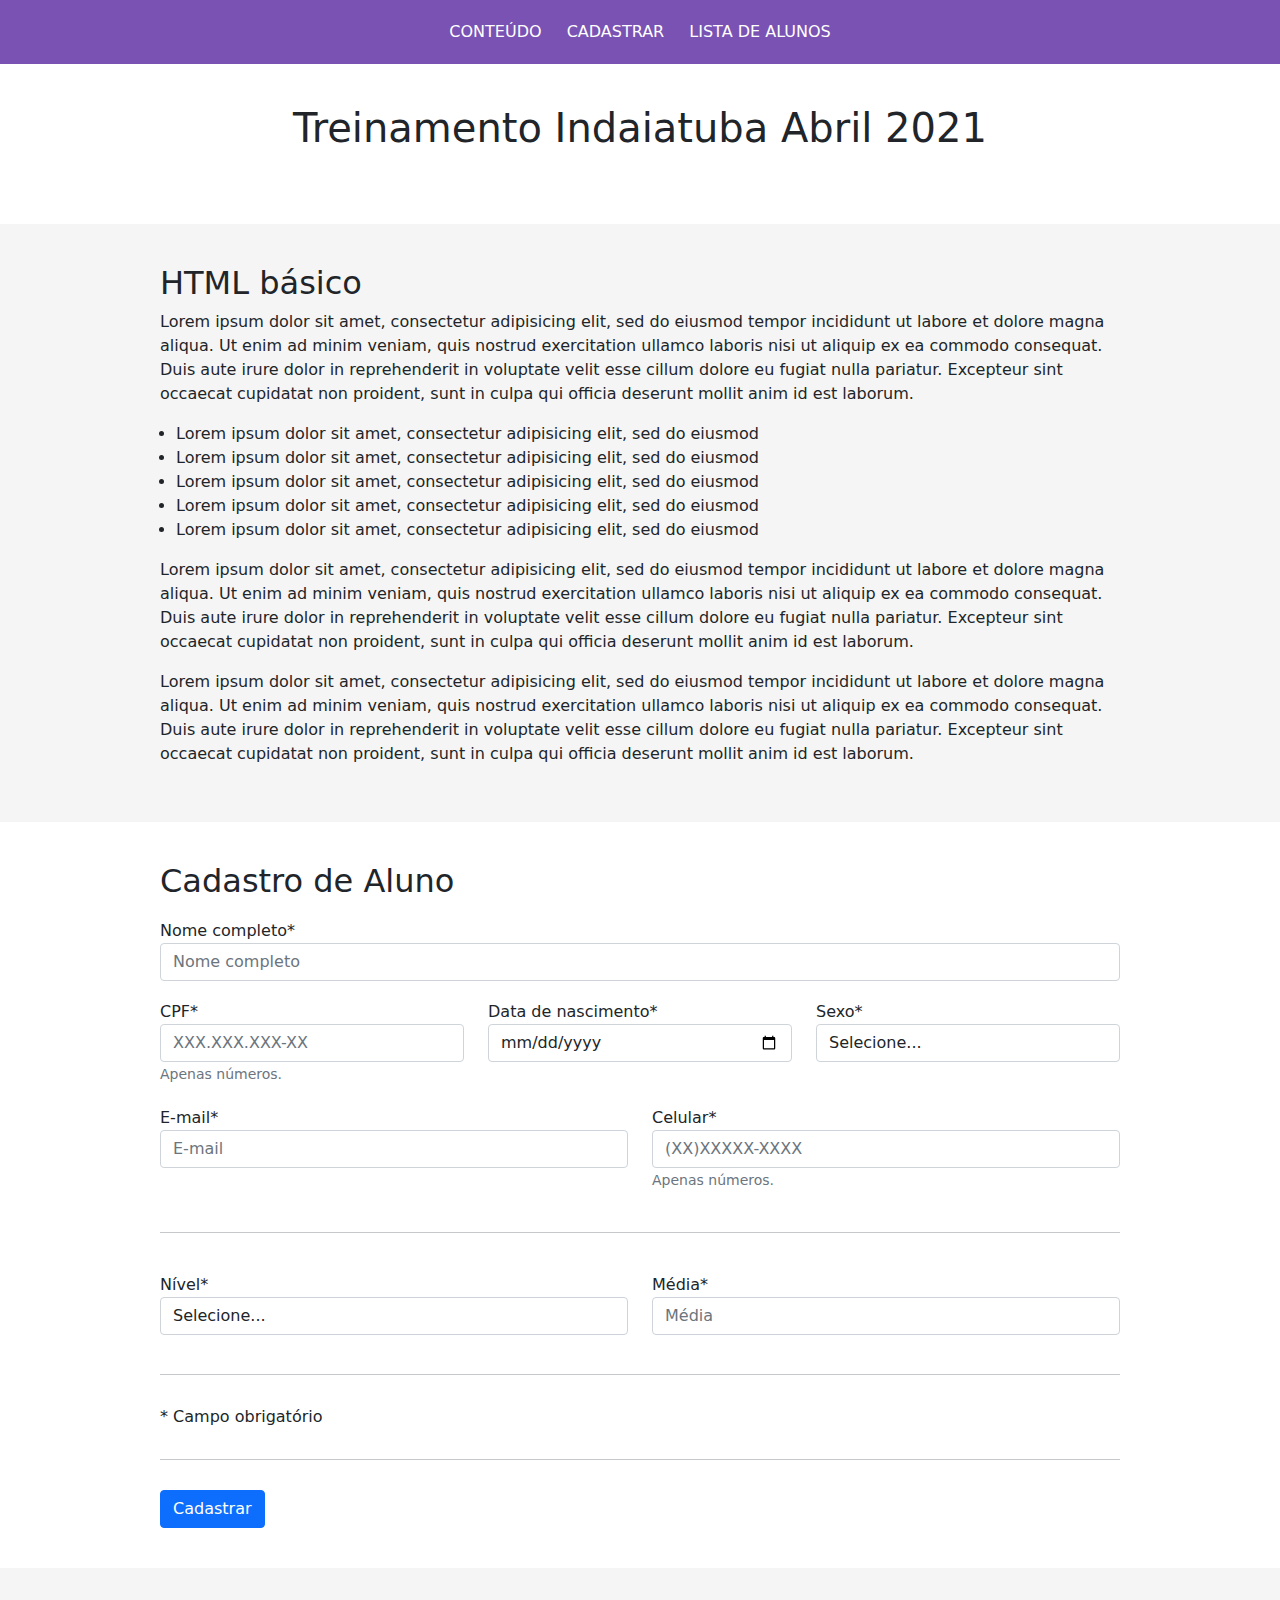
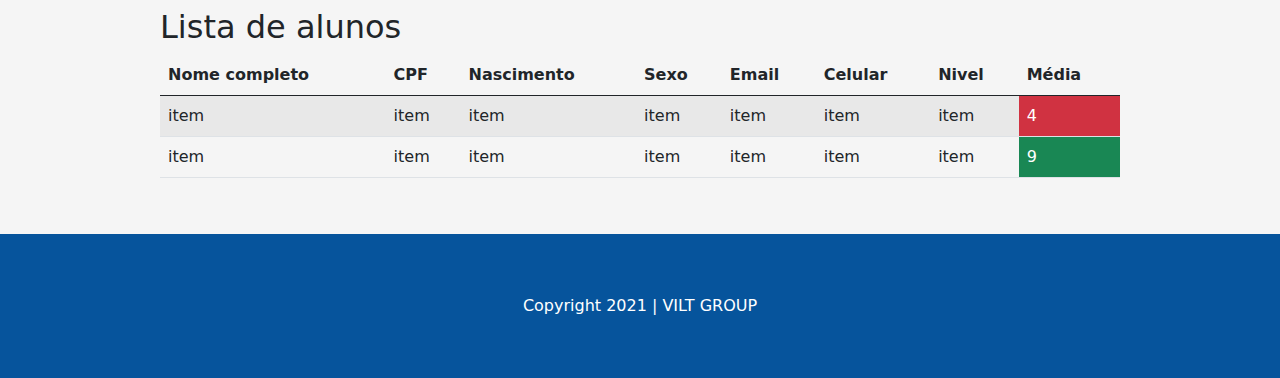
==== utilizando-bootstrap.html @ 6f6d413f "alteraçao na validaçao do formulario" ====
<!doctype html>
<html lang="pt-br">

<head>

  <meta charset="utf-8">
  <meta name="viewport" content="width=device-width, initial-scale=1, shrink-to-fit=no">

  <title>Treinamento Indaiatuba Abril 2021</title>

  <!-- CSS -->
  <link rel="stylesheet" href="css/bootstrap.min.css">
  <link rel="stylesheet" href="css/utilizando-bootstrap.css">
</head>

<body>

  <nav>
    <a href="#conteudo">Conteúdo</a>
    <a href="#cadastrar">Cadastrar</a>
    <a href="#lista">Lista de alunos</a>
  </nav>

  <header>
    <h1>Treinamento Indaiatuba Abril 2021</h1>
  </header>

  <section id="banner">
    <img src="https://i.picsum.photos/id/210/1600/350.jpg?hmac=u5C8ihcdKxZE0rfrOYEZtcZAtuGdQGFflz4x4n9dFDA" alt="">
  </section>

  <section id="conteudo">
    <div class="my-container">
      <h2>HTML básico</h2>
      <p>
        Lorem ipsum dolor sit amet, consectetur adipisicing elit, sed do eiusmod
        tempor incididunt ut labore et dolore magna aliqua. Ut enim ad minim veniam,
        quis nostrud exercitation ullamco laboris nisi ut aliquip ex ea commodo
        consequat. Duis aute irure dolor in reprehenderit in voluptate velit esse
        cillum dolore eu fugiat nulla pariatur. Excepteur sint occaecat cupidatat non
        proident, sunt in culpa qui officia deserunt mollit anim id est laborum.
      </p>
      <p>
      <ul>
        <li>Lorem ipsum dolor sit amet, consectetur adipisicing elit, sed do eiusmod</li>
        <li>Lorem ipsum dolor sit amet, consectetur adipisicing elit, sed do eiusmod</li>
        <li>Lorem ipsum dolor sit amet, consectetur adipisicing elit, sed do eiusmod</li>
        <li>Lorem ipsum dolor sit amet, consectetur adipisicing elit, sed do eiusmod</li>
        <li>Lorem ipsum dolor sit amet, consectetur adipisicing elit, sed do eiusmod</li>
      </ul>
      </p>
      <p>
        Lorem ipsum dolor sit amet, consectetur adipisicing elit, sed do eiusmod
        tempor incididunt ut labore et dolore magna aliqua. Ut enim ad minim veniam,
        quis nostrud exercitation ullamco laboris nisi ut aliquip ex ea commodo
        consequat. Duis aute irure dolor in reprehenderit in voluptate velit esse
        cillum dolore eu fugiat nulla pariatur. Excepteur sint occaecat cupidatat non
        proident, sunt in culpa qui officia deserunt mollit anim id est laborum.
      </p>
      <p>
        Lorem ipsum dolor sit amet, consectetur adipisicing elit, sed do eiusmod
        tempor incididunt ut labore et dolore magna aliqua. Ut enim ad minim veniam,
        quis nostrud exercitation ullamco laboris nisi ut aliquip ex ea commodo
        consequat. Duis aute irure dolor in reprehenderit in voluptate velit esse
        cillum dolore eu fugiat nulla pariatur. Excepteur sint occaecat cupidatat non
        proident, sunt in culpa qui officia deserunt mollit anim id est laborum.
      </p>
    </div>
  </section>

  <section id="cadastrar">
    <div class="my-container">
      <h2>Cadastro de Aluno</h2>
      <form class="needs-validation" novalidate>
        <div class="row">
          <div class="col">
          <label for="nome">Nome completo*</label>
          <input type="text" class="form-control" id="nome" placeholder="Nome completo" required>
          <div class="invalid-feedback">Por favor insira o nome completo.</div>
          </div>
        </div>
        <div class="row">
          <div class="col-md-4">
            <label for="cpf">CPF*</label>
            <input type="text" class="form-control" id="cpf" placeholder="XXX.XXX.XXX-XX" required>
            <small id="cpfHelp" class="form-text text-muted">Apenas números.</small>
            <div class="invalid-feedback">Por favor insira o CPF.</div>
          </div>
          <div class="col-md-4">
            <label for="inputPassword4">Data de nascimento*</label>
            <input type="date" class="form-control" id="data" placeholder="dd/mm/aaaa" required>
            <div class="invalid-feedback">Por favor insira a data de nascimento.</div>
          </div>
          <div class="col-md-4">
            <label for="sexo">Sexo*</label>
            <select class="form-control" id="sexo">
              <option value="" selected disabled hidden>Selecione...</option>
              <option>Feminino</option>
              <option>Masculino</option>
              <option>Outro</option>
            </select>
          </div>
        </div>
        <div class="row">
          <div class="col-md-6">
            <label for="email">E-mail*</label>
            <input type="email" class="form-control" id="email" placeholder="E-mail" required>
            <div class="invalid-feedback">Por favor insira o e-mail.</div>
          </div>
          <div class="col-md-6">
            <label for="celular">Celular*</label>
            <input type="text" class="form-control" id="celular" placeholder="(XX)XXXXX-XXXX" required>
            <small id="celularHelp" class="form-text text-muted">Apenas números.</small>
            <div class="invalid-feedback">Por favor insira o número do celular.</div>
          </div>
        </div>
        <hr>
        <div class="row">
          <div class="col-md-6">
            <label for="nivel">Nível*</label>
            <select class="form-control" id="nivel">
              <option value="" disabled selected hidden>Selecione...</option>
              <option value="novato">Novato</option>
              <option value="formado">Formado</option>
              <option value="veterano">Veterano</option>
            </select>
          </div>
          <div class="col-md-6">
            <label for="media">Média*</label>
            <input type="text" class="form-control" id="media" placeholder="Média" required>
            <div class="invalid-feedback">Por favor insira a média.</div>
          </div>
        </div>
        <hr>
        <p>* Campo obrigatório</p>
        <hr>
        <button type="submit" class="btn btn-primary" onclick="return validar()">Cadastrar</button>
      </form>
    </div>
  </section>

  <section id="lista">
    <div class="my-container">
      <h2>Lista de alunos</h2>
      <div class="table-responsive">
        <table class="table table-striped">
          <thead>
            <tr>
              <th scope="col">Nome completo</th>
              <th scope="col">CPF</th>
              <th scope="col">Nascimento</th>
              <th scope="col">Sexo</th>
              <th scope="col">Email</th>
              <th scope="col">Celular</th>
              <th scope="col">Nivel</th>
              <th scope="col">Média</th>
            </tr>
          </thead>
          <tbody>
            <tr>
              <td>item</td>
              <td>item</td>
              <td>item</td>
              <td>item</td>
              <td>item</td>
              <td>item</td>
              <td>item</td>
              <td class="p-2 mb-2 bg-danger text-white">4</td>
            </tr>
            <tr>
              <td>item</td>
              <td>item</td>
              <td>item</td>
              <td>item</td>
              <td>item</td>
              <td>item</td>
              <td>item</td>
              <td class="p-2 mb-2 bg-success text-white">9</td>
            </tr>
          </tbody>
        </table>
      </div>
    </div>
  </section>

  <footer>
    Copyright 2021 | VILT GROUP
  </footer>

  <!-- js -->
  <script src="js/main.js"></script>
  <script src="js/utilizando-bootstrap.js"></script>

</body>

</html>
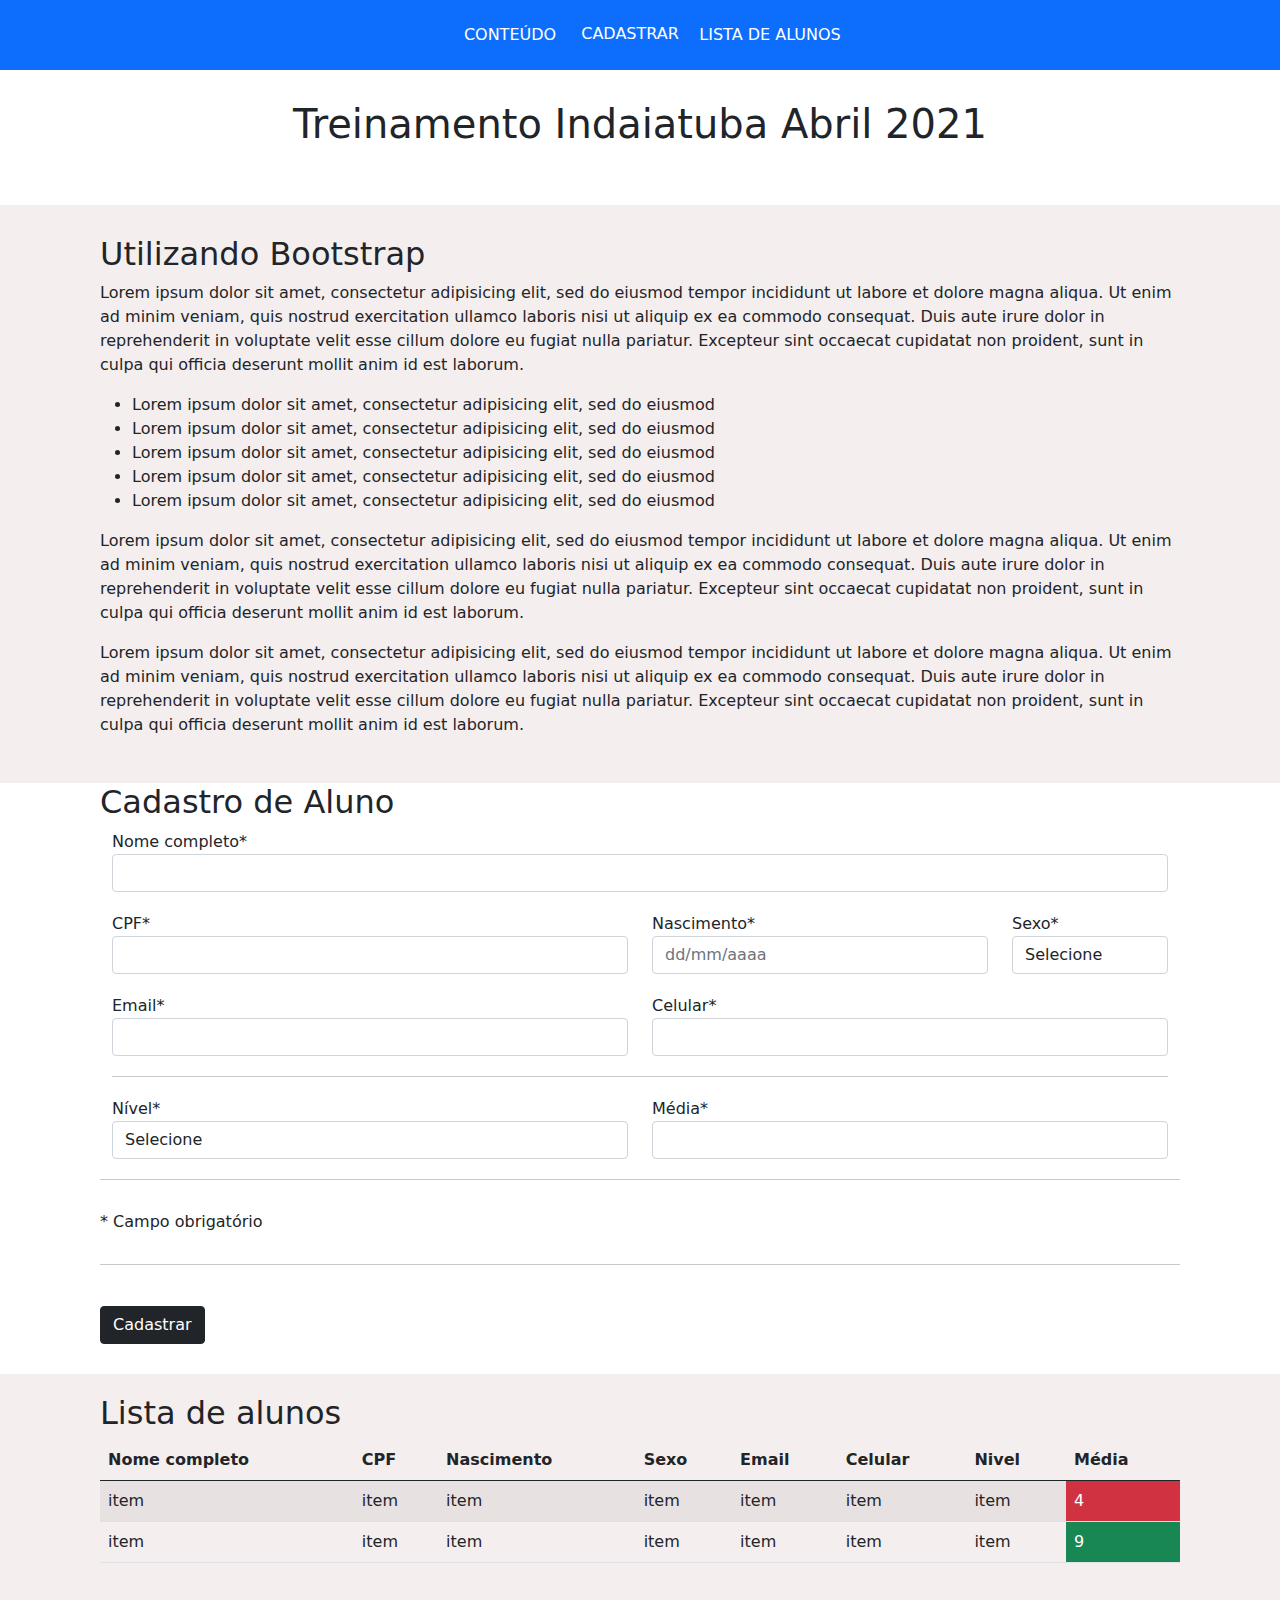
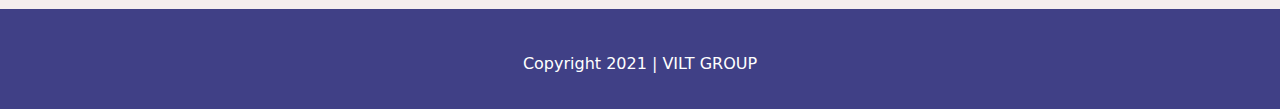
==== commit ad4e3649: "pagina feita utilizando bootstrap" ====
--- a/utilizando-bootstrap.html
+++ b/utilizando-bootstrap.html
@@ -2,195 +2,223 @@
 <html lang="pt-br">
 
 <head>
-
-  <meta charset="utf-8">
-  <meta name="viewport" content="width=device-width, initial-scale=1, shrink-to-fit=no">
-
-  <title>Treinamento Indaiatuba Abril 2021</title>
-
-  <!-- CSS -->
-  <link rel="stylesheet" href="css/bootstrap.min.css">
-  <link rel="stylesheet" href="css/utilizando-bootstrap.css">
+    <meta charset="utf-8">
+
+    <meta name="viewport" content="width=device-width, initial-scale=1, shrink-to-fit=no">
+
+    <title>Treinamento Indaiatuba Abril 2021</title>
+    <!-- CSS -->
+    <link rel="stylesheet" href="css/bootstrap.min.css">
+    <link rel="stylesheet" href="css/utilizando-bootstrap.css">
 </head>
 
 <body>
 
-  <nav>
-    <a href="#conteudo">Conteúdo</a>
-    <a href="#cadastrar">Cadastrar</a>
-    <a href="#lista">Lista de alunos</a>
-  </nav>
-
-  <header>
-    <h1>Treinamento Indaiatuba Abril 2021</h1>
-  </header>
-
-  <section id="banner">
-    <img src="https://i.picsum.photos/id/210/1600/350.jpg?hmac=u5C8ihcdKxZE0rfrOYEZtcZAtuGdQGFflz4x4n9dFDA" alt="">
-  </section>
-
-  <section id="conteudo">
-    <div class="my-container">
-      <h2>HTML básico</h2>
-      <p>
-        Lorem ipsum dolor sit amet, consectetur adipisicing elit, sed do eiusmod
-        tempor incididunt ut labore et dolore magna aliqua. Ut enim ad minim veniam,
-        quis nostrud exercitation ullamco laboris nisi ut aliquip ex ea commodo
-        consequat. Duis aute irure dolor in reprehenderit in voluptate velit esse
-        cillum dolore eu fugiat nulla pariatur. Excepteur sint occaecat cupidatat non
-        proident, sunt in culpa qui officia deserunt mollit anim id est laborum.
-      </p>
-      <p>
-      <ul>
-        <li>Lorem ipsum dolor sit amet, consectetur adipisicing elit, sed do eiusmod</li>
-        <li>Lorem ipsum dolor sit amet, consectetur adipisicing elit, sed do eiusmod</li>
-        <li>Lorem ipsum dolor sit amet, consectetur adipisicing elit, sed do eiusmod</li>
-        <li>Lorem ipsum dolor sit amet, consectetur adipisicing elit, sed do eiusmod</li>
-        <li>Lorem ipsum dolor sit amet, consectetur adipisicing elit, sed do eiusmod</li>
-      </ul>
-      </p>
-      <p>
-        Lorem ipsum dolor sit amet, consectetur adipisicing elit, sed do eiusmod
-        tempor incididunt ut labore et dolore magna aliqua. Ut enim ad minim veniam,
-        quis nostrud exercitation ullamco laboris nisi ut aliquip ex ea commodo
-        consequat. Duis aute irure dolor in reprehenderit in voluptate velit esse
-        cillum dolore eu fugiat nulla pariatur. Excepteur sint occaecat cupidatat non
-        proident, sunt in culpa qui officia deserunt mollit anim id est laborum.
-      </p>
-      <p>
-        Lorem ipsum dolor sit amet, consectetur adipisicing elit, sed do eiusmod
-        tempor incididunt ut labore et dolore magna aliqua. Ut enim ad minim veniam,
-        quis nostrud exercitation ullamco laboris nisi ut aliquip ex ea commodo
-        consequat. Duis aute irure dolor in reprehenderit in voluptate velit esse
-        cillum dolore eu fugiat nulla pariatur. Excepteur sint occaecat cupidatat non
-        proident, sunt in culpa qui officia deserunt mollit anim id est laborum.
-      </p>
-    </div>
-  </section>
-
-  <section id="cadastrar">
-    <div class="my-container">
-      <h2>Cadastro de Aluno</h2>
-      <form class="needs-validation" novalidate>
-        <div class="row">
-          <div class="col">
-          <label for="nome">Nome completo*</label>
-          <input type="text" class="form-control" id="nome" placeholder="Nome completo" required>
-          <div class="invalid-feedback">Por favor insira o nome completo.</div>
-          </div>
+    <nav id="cabecalho" class="bg-primary text-white">
+        <a href="#conteudo" class="links" id="link1">CONTEÚDO</a>
+        <center>
+            <a href="#cadastrar" class="links" id="link2">CADASTRAR</a>
+        </center>
+        <a href="#lista" class="links" id="link3">LISTA DE ALUNOS</a>
+    </nav>
+
+    <header>
+        <h1 id="titulo">Treinamento Indaiatuba Abril 2021</h1>
+    </header>
+
+    <section id="banner">
+        <img src="https://i.picsum.photos/id/210/1600/350.jpg?hmac=u5C8ihcdKxZE0rfrOYEZtcZAtuGdQGFflz4x4n9dFDA" alt=""
+            id="imagem">
+    </section>
+
+    <section id="conteudo">
+        <div class="my-container">
+            <h2 id="basico">Utilizando Bootstrap</h2>
+            <p>
+                Lorem ipsum dolor sit amet, consectetur adipisicing elit, sed do eiusmod
+                tempor incididunt ut labore et dolore magna aliqua. Ut enim ad minim
+                veniam,
+                quis nostrud exercitation ullamco laboris nisi ut aliquip ex ea commodo
+                consequat. Duis aute irure dolor in reprehenderit in voluptate velit esse
+                cillum dolore eu fugiat nulla pariatur. Excepteur sint occaecat cupidatat
+                non
+                proident, sunt in culpa qui officia deserunt mollit anim id est laborum.
+            </p>
+            <p>
+            <ul>
+                <li>Lorem ipsum dolor sit amet, consectetur adipisicing elit, sed do
+                    eiusmod</li>
+                <li>Lorem ipsum dolor sit amet, consectetur adipisicing elit, sed do
+                    eiusmod</li>
+                <li>Lorem ipsum dolor sit amet, consectetur adipisicing elit, sed do
+                    eiusmod</li>
+                <li>Lorem ipsum dolor sit amet, consectetur adipisicing elit, sed do
+                    eiusmod</li>
+                <li>Lorem ipsum dolor sit amet, consectetur adipisicing elit, sed do
+                    eiusmod</li>
+            </ul>
+            </p>
+            <p>
+                Lorem ipsum dolor sit amet, consectetur adipisicing elit, sed do eiusmod
+                tempor incididunt ut labore et dolore magna aliqua. Ut enim ad minim
+                veniam,
+                quis nostrud exercitation ullamco laboris nisi ut aliquip ex ea commodo
+                consequat. Duis aute irure dolor in reprehenderit in voluptate velit esse
+                cillum dolore eu fugiat nulla pariatur. Excepteur sint occaecat cupidatat
+                non
+                proident, sunt in culpa qui officia deserunt mollit anim id est laborum.
+            </p>
+            <p>
+                Lorem ipsum dolor sit amet, consectetur adipisicing elit, sed do eiusmod
+                tempor incididunt ut labore et dolore magna aliqua. Ut enim ad minim
+                veniam,
+                quis nostrud exercitation ullamco laboris nisi ut aliquip ex ea commodo
+                consequat. Duis aute irure dolor in reprehenderit in voluptate velit esse
+                cillum dolore eu fugiat nulla pariatur. Excepteur sint occaecat cupidatat
+                non
+                proident, sunt in culpa qui officia deserunt mollit anim id est laborum.
+            </p>
         </div>
-        <div class="row">
-          <div class="col-md-4">
-            <label for="cpf">CPF*</label>
-            <input type="text" class="form-control" id="cpf" placeholder="XXX.XXX.XXX-XX" required>
-            <small id="cpfHelp" class="form-text text-muted">Apenas números.</small>
-            <div class="invalid-feedback">Por favor insira o CPF.</div>
-          </div>
-          <div class="col-md-4">
-            <label for="inputPassword4">Data de nascimento*</label>
-            <input type="date" class="form-control" id="data" placeholder="dd/mm/aaaa" required>
-            <div class="invalid-feedback">Por favor insira a data de nascimento.</div>
-          </div>
-          <div class="col-md-4">
-            <label for="sexo">Sexo*</label>
-            <select class="form-control" id="sexo">
-              <option value="" selected disabled hidden>Selecione...</option>
-              <option>Feminino</option>
-              <option>Masculino</option>
-              <option>Outro</option>
-            </select>
-          </div>
+    </section>
+
+    <section id="cadastrar">
+        <div class="my-container">
+            <h2>Cadastro de Aluno</h2>
+            <form class="needs-validation" novalidate>
+                <div class="container">
+                        <label>Nome completo*</label>
+                        <input type="text" id="nome" class="form-control" name="" onclick="style.outline = null" required>
+                        <div class="invalid-feedback">
+                            Prencha este campo por favor!
+                        </div>
+
+                        <div class="row">
+                                <div class="col-md-6">
+                                    <label>CPF*</label>
+                                    <input type="text" id="cpf" class="form-control" name="" onclick="style.outline = null" required>
+                                    <div class="invalid-feedback">
+                                        Prencha este campo por favor!
+                                    </div>
+                                </div>
+                            <div class="col-md-4">
+                                <label id="labelNascimento">Nascimento*</label>
+                                <input type="text" id="data" class="form-control" name="" onclick="style.outline = null" required placeholder="dd/mm/aaaa">
+                                <div class="invalid-feedback">
+                                    Prencha este campo por favor!
+                                </div>
+                            </div>
+                            <div class="form-group col-md-2">
+                                <label>Sexo*</label>
+                                <select id="sexo" class="form-control" name="" onclick="style.outline = null" required>
+                                    <option value="">Selecione</option>
+                                    <option value="Masculino">Masculino</option>
+                                    <option value="Feminino">Feminino</option>
+                                </select>
+                                <div class="invalid-feedback">
+                                    Prencha este campo!
+                                </div>
+                            </div>
+                        </div>
+                    
+                     <div class="row">
+                            <div class="col-md-6">
+                                <label>Email*</label>
+                                <input type="email" id="email" class="form-control" name="" onclick="style.outline = null" required>
+                                <div class="invalid-feedback">
+                                    Prencha este campo por favor!
+                                </div>
+                            </div>
+                            <div class="col-md-6">
+                                <label>Celular*</label>
+                                <input type="text" id="celular" class="form-control" name="" onclick="style.outline = null" required>
+                                <div class="invalid-feedback">
+                                    Prencha este campo por favor!
+                                </div>
+                            </div>
+                        </div>
+                
+                <hr id="linha">
+                        <div class="row">
+                            <div class="col-md-6">
+                                <label>Nível*</label>
+                                <select id="nivel" class="form-control" name="nivel" onclick="style.outline = null" required>
+                                    <option value="">Selecione</option>
+                                    <option value="novato">Novato</option>
+                                    <option value="formado">Formado</option>
+                                    <option value="veterano">Veterano</option>
+                                </select>
+                                <div class="invalid-feedback">
+                                    Prencha este campo por favor!
+                                </div>
+                            </div>
+                            <div class="col-md-6">
+                                <label>Média*</label>
+                                <input type="text" id="media" class="form-control" name="media" onclick="style.outline = null" required>
+                                <div class="invalid-feedback">
+                                    Prencha este campo por favor!
+                                </div>
+                            </div>
+                        </div>
+                    
+                </div>
+                <hr>
+                <p id="obrigatorio">
+                    * Campo obrigatório
+                </p>
+                <hr>
+                <button id="btncadastro" class="btn btn-dark" type="submit" onclick="return validar()">Cadastrar</button>
+            </form>
         </div>
-        <div class="row">
-          <div class="col-md-6">
-            <label for="email">E-mail*</label>
-            <input type="email" class="form-control" id="email" placeholder="E-mail" required>
-            <div class="invalid-feedback">Por favor insira o e-mail.</div>
-          </div>
-          <div class="col-md-6">
-            <label for="celular">Celular*</label>
-            <input type="text" class="form-control" id="celular" placeholder="(XX)XXXXX-XXXX" required>
-            <small id="celularHelp" class="form-text text-muted">Apenas números.</small>
-            <div class="invalid-feedback">Por favor insira o número do celular.</div>
-          </div>
+    </section>
+
+    <section id="lista">
+        <div class="my-container" id="container3">
+            <h2>Lista de alunos</h2>
+            <table id="tabela" class="table table-striped">
+                <thead>
+                    <tr>
+                        <th class="titulos">Nome completo</th>
+                        <th class="titulos">CPF</th>
+                        <th class="titulos">Nascimento</th>
+                        <th class="titulos">Sexo</th>
+                        <th class="titulos">Email</th>
+                        <th class="titulos">Celular</th>
+                        <th class="titulos">Nivel</th>
+                        <th class="titulos">Média</th>
+                    </tr>
+                </thead>
+                <tbody>
+                    <tr>
+                        <td>item</td>
+                        <td>item</td>
+                        <td>item</td>
+                        <td>item</td>
+                        <td>item</td>
+                        <td>item</td>
+                        <td>item</td>
+                        <td class="bg-danger text-white">4</td>
+                    </tr>
+                    <tr>
+                        <td>item</td>
+                        <td>item</td>
+                        <td>item</td>
+                        <td>item</td>
+                        <td>item</td>
+                        <td>item</td>
+                        <td>item</td>
+                        <td class="bg-success text-white">9</td>
+                    </tr>
+                </tbody>
+            </table>
         </div>
-        <hr>
-        <div class="row">
-          <div class="col-md-6">
-            <label for="nivel">Nível*</label>
-            <select class="form-control" id="nivel">
-              <option value="" disabled selected hidden>Selecione...</option>
-              <option value="novato">Novato</option>
-              <option value="formado">Formado</option>
-              <option value="veterano">Veterano</option>
-            </select>
-          </div>
-          <div class="col-md-6">
-            <label for="media">Média*</label>
-            <input type="text" class="form-control" id="media" placeholder="Média" required>
-            <div class="invalid-feedback">Por favor insira a média.</div>
-          </div>
-        </div>
-        <hr>
-        <p>* Campo obrigatório</p>
-        <hr>
-        <button type="submit" class="btn btn-primary" onclick="return validar()">Cadastrar</button>
-      </form>
-    </div>
-  </section>
-
-  <section id="lista">
-    <div class="my-container">
-      <h2>Lista de alunos</h2>
-      <div class="table-responsive">
-        <table class="table table-striped">
-          <thead>
-            <tr>
-              <th scope="col">Nome completo</th>
-              <th scope="col">CPF</th>
-              <th scope="col">Nascimento</th>
-              <th scope="col">Sexo</th>
-              <th scope="col">Email</th>
-              <th scope="col">Celular</th>
-              <th scope="col">Nivel</th>
-              <th scope="col">Média</th>
-            </tr>
-          </thead>
-          <tbody>
-            <tr>
-              <td>item</td>
-              <td>item</td>
-              <td>item</td>
-              <td>item</td>
-              <td>item</td>
-              <td>item</td>
-              <td>item</td>
-              <td class="p-2 mb-2 bg-danger text-white">4</td>
-            </tr>
-            <tr>
-              <td>item</td>
-              <td>item</td>
-              <td>item</td>
-              <td>item</td>
-              <td>item</td>
-              <td>item</td>
-              <td>item</td>
-              <td class="p-2 mb-2 bg-success text-white">9</td>
-            </tr>
-          </tbody>
-        </table>
-      </div>
-    </div>
-  </section>
-
-  <footer>
-    Copyright 2021 | VILT GROUP
-  </footer>
-
-  <!-- js -->
-  <script src="js/main.js"></script>
-  <script src="js/utilizando-bootstrap.js"></script>
-
+    </section>
+    <footer>
+       <p id="copy">Copyright 2021 | VILT GROUP</p>
+    </footer>
+
+    <!-- js -->
+    <script src="js/bootstrap.min.js"></script>
+    <script src="js/utilizando-bootstrap.js"></script>
 </body>
 
 </html>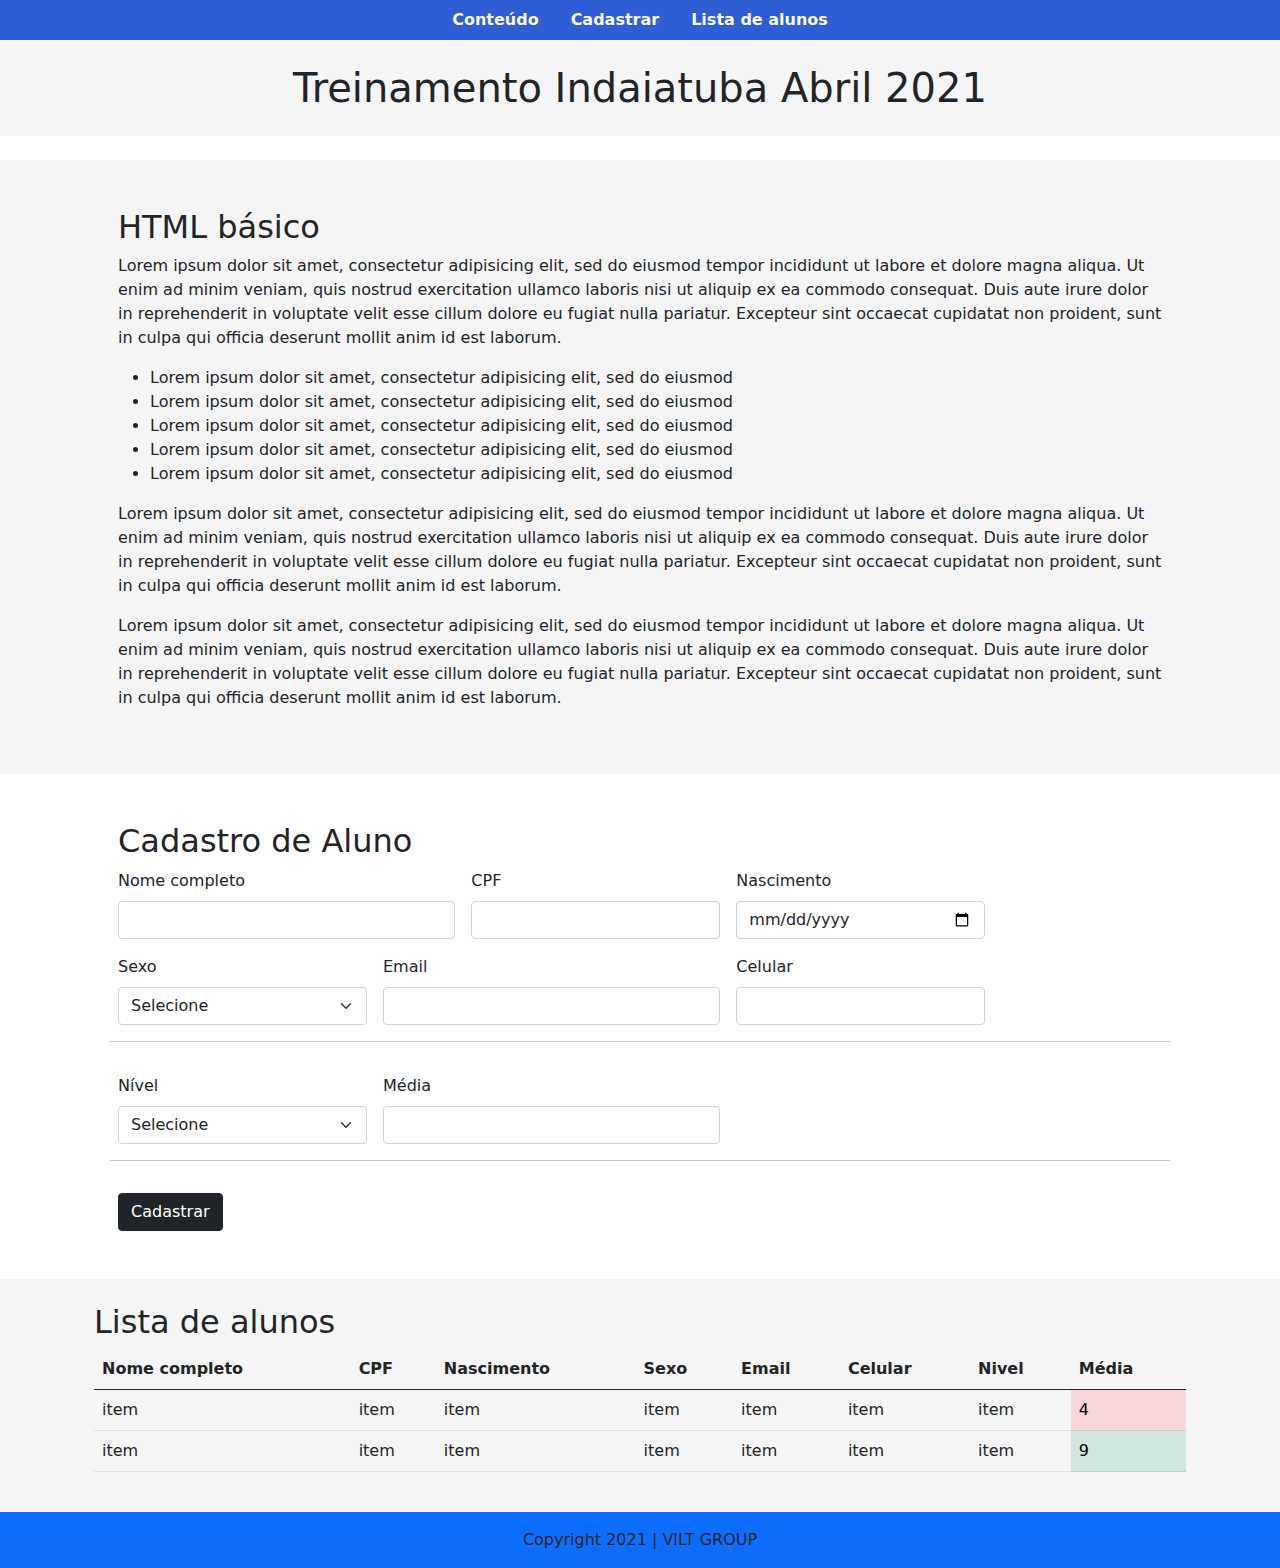
==== commit 066555b3: "Aplicado o bootstrap no projeto e trocado o HTML do formulario aplicando as validaçoes do bootstrap." ====
--- a/utilizando-bootstrap.html
+++ b/utilizando-bootstrap.html
@@ -4,7 +4,8 @@
 <head>
     <meta charset="utf-8">
 
-    <meta name="viewport" content="width=device-width, initial-scale=1, shrink-to-fit=no">
+    <meta name="viewport" content="width=device-width, initial-scale=1, shrink-to-
+fit=no">
 
     <title>Treinamento Indaiatuba Abril 2021</title>
     <!-- CSS -->
@@ -14,177 +15,128 @@
 
 <body>
 
-    <nav id="cabecalho" class="bg-primary text-white">
-        <a href="#conteudo" class="links" id="link1">CONTEÚDO</a>
-        <center>
-            <a href="#cadastrar" class="links" id="link2">CADASTRAR</a>
-        </center>
-        <a href="#lista" class="links" id="link3">LISTA DE ALUNOS</a>
+    <nav class="nav justify-content-center">
+        <a class="nav-link fw-bolder text-decoration-none" href="#conteudo">Conteúdo</a>
+        <a class="nav-link fw-bolder text-decoration-none" href="#cadastrar">Cadastrar</a>
+        <a class="nav-link fw-bolder text-decoration-none" href="#lista">Lista de alunos</a>
     </nav>
 
-    <header>
-        <h1 id="titulo">Treinamento Indaiatuba Abril 2021</h1>
+    <header class="text-center m-4">
+        <h1>Treinamento Indaiatuba Abril 2021</h1>
     </header>
 
     <section id="banner">
-        <img src="https://i.picsum.photos/id/210/1600/350.jpg?hmac=u5C8ihcdKxZE0rfrOYEZtcZAtuGdQGFflz4x4n9dFDA" alt=""
-            id="imagem">
+        <img src="https://i.picsum.photos/id/210/1600/350.jpg?hmac=u5C8ihcdKxZE0rfrOYEZtcZAtuGdQGFflz4x4n9dFDA" alt="">
     </section>
 
     <section id="conteudo">
-        <div class="my-container">
-            <h2 id="basico">Utilizando Bootstrap</h2>
+        <div class="container p-5">
+            <h2>HTML básico</h2>
             <p>
-                Lorem ipsum dolor sit amet, consectetur adipisicing elit, sed do eiusmod
-                tempor incididunt ut labore et dolore magna aliqua. Ut enim ad minim
-                veniam,
-                quis nostrud exercitation ullamco laboris nisi ut aliquip ex ea commodo
-                consequat. Duis aute irure dolor in reprehenderit in voluptate velit esse
-                cillum dolore eu fugiat nulla pariatur. Excepteur sint occaecat cupidatat
-                non
-                proident, sunt in culpa qui officia deserunt mollit anim id est laborum.
+                Lorem ipsum dolor sit amet, consectetur adipisicing elit, sed do eiusmod tempor incididunt ut labore et dolore magna aliqua. Ut enim ad minim veniam, quis nostrud exercitation ullamco laboris nisi ut aliquip ex ea commodo consequat. Duis aute irure dolor
+                in reprehenderit in voluptate velit esse cillum dolore eu fugiat nulla pariatur. Excepteur sint occaecat cupidatat non proident, sunt in culpa qui officia deserunt mollit anim id est laborum.
+
             </p>
             <p>
-            <ul>
-                <li>Lorem ipsum dolor sit amet, consectetur adipisicing elit, sed do
-                    eiusmod</li>
-                <li>Lorem ipsum dolor sit amet, consectetur adipisicing elit, sed do
-                    eiusmod</li>
-                <li>Lorem ipsum dolor sit amet, consectetur adipisicing elit, sed do
-                    eiusmod</li>
-                <li>Lorem ipsum dolor sit amet, consectetur adipisicing elit, sed do
-                    eiusmod</li>
-                <li>Lorem ipsum dolor sit amet, consectetur adipisicing elit, sed do
-                    eiusmod</li>
-            </ul>
+                <ul>
+                    <li>Lorem ipsum dolor sit amet, consectetur adipisicing elit, sed do eiusmod
+                    </li>
+                    <li>Lorem ipsum dolor sit amet, consectetur adipisicing elit, sed do eiusmod
+                    </li>
+                    <li>Lorem ipsum dolor sit amet, consectetur adipisicing elit, sed do eiusmod
+                    </li>
+                    <li>Lorem ipsum dolor sit amet, consectetur adipisicing elit, sed do eiusmod
+                    </li>
+                    <li>Lorem ipsum dolor sit amet, consectetur adipisicing elit, sed do eiusmod
+                    </li>
+                </ul>
             </p>
             <p>
-                Lorem ipsum dolor sit amet, consectetur adipisicing elit, sed do eiusmod
-                tempor incididunt ut labore et dolore magna aliqua. Ut enim ad minim
-                veniam,
-                quis nostrud exercitation ullamco laboris nisi ut aliquip ex ea commodo
-                consequat. Duis aute irure dolor in reprehenderit in voluptate velit esse
-                cillum dolore eu fugiat nulla pariatur. Excepteur sint occaecat cupidatat
-                non
-                proident, sunt in culpa qui officia deserunt mollit anim id est laborum.
+                Lorem ipsum dolor sit amet, consectetur adipisicing elit, sed do eiusmod tempor incididunt ut labore et dolore magna aliqua. Ut enim ad minim veniam, quis nostrud exercitation ullamco laboris nisi ut aliquip ex ea commodo consequat. Duis aute irure dolor
+                in reprehenderit in voluptate velit esse cillum dolore eu fugiat nulla pariatur. Excepteur sint occaecat cupidatat non proident, sunt in culpa qui officia deserunt mollit anim id est laborum.
             </p>
             <p>
-                Lorem ipsum dolor sit amet, consectetur adipisicing elit, sed do eiusmod
-                tempor incididunt ut labore et dolore magna aliqua. Ut enim ad minim
-                veniam,
-                quis nostrud exercitation ullamco laboris nisi ut aliquip ex ea commodo
-                consequat. Duis aute irure dolor in reprehenderit in voluptate velit esse
-                cillum dolore eu fugiat nulla pariatur. Excepteur sint occaecat cupidatat
-                non
-                proident, sunt in culpa qui officia deserunt mollit anim id est laborum.
+                Lorem ipsum dolor sit amet, consectetur adipisicing elit, sed do eiusmod tempor incididunt ut labore et dolore magna aliqua. Ut enim ad minim veniam, quis nostrud exercitation ullamco laboris nisi ut aliquip ex ea commodo consequat. Duis aute irure dolor
+                in reprehenderit in voluptate velit esse cillum dolore eu fugiat nulla pariatur. Excepteur sint occaecat cupidatat non proident, sunt in culpa qui officia deserunt mollit anim id est laborum.
             </p>
         </div>
     </section>
 
     <section id="cadastrar">
-        <div class="my-container">
+        <div class="container p-5">
             <h2>Cadastro de Aluno</h2>
-            <form class="needs-validation" novalidate>
-                <div class="container">
-                        <label>Nome completo*</label>
-                        <input type="text" id="nome" class="form-control" name="" onclick="style.outline = null" required>
-                        <div class="invalid-feedback">
-                            Prencha este campo por favor!
-                        </div>
 
-                        <div class="row">
-                                <div class="col-md-6">
-                                    <label>CPF*</label>
-                                    <input type="text" id="cpf" class="form-control" name="" onclick="style.outline = null" required>
-                                    <div class="invalid-feedback">
-                                        Prencha este campo por favor!
-                                    </div>
-                                </div>
-                            <div class="col-md-4">
-                                <label id="labelNascimento">Nascimento*</label>
-                                <input type="text" id="data" class="form-control" name="" onclick="style.outline = null" required placeholder="dd/mm/aaaa">
-                                <div class="invalid-feedback">
-                                    Prencha este campo por favor!
-                                </div>
-                            </div>
-                            <div class="form-group col-md-2">
-                                <label>Sexo*</label>
-                                <select id="sexo" class="form-control" name="" onclick="style.outline = null" required>
-                                    <option value="">Selecione</option>
-                                    <option value="Masculino">Masculino</option>
-                                    <option value="Feminino">Feminino</option>
-                                </select>
-                                <div class="invalid-feedback">
-                                    Prencha este campo!
-                                </div>
-                            </div>
-                        </div>
-                    
-                     <div class="row">
-                            <div class="col-md-6">
-                                <label>Email*</label>
-                                <input type="email" id="email" class="form-control" name="" onclick="style.outline = null" required>
-                                <div class="invalid-feedback">
-                                    Prencha este campo por favor!
-                                </div>
-                            </div>
-                            <div class="col-md-6">
-                                <label>Celular*</label>
-                                <input type="text" id="celular" class="form-control" name="" onclick="style.outline = null" required>
-                                <div class="invalid-feedback">
-                                    Prencha este campo por favor!
-                                </div>
-                            </div>
-                        </div>
-                
-                <hr id="linha">
-                        <div class="row">
-                            <div class="col-md-6">
-                                <label>Nível*</label>
-                                <select id="nivel" class="form-control" name="nivel" onclick="style.outline = null" required>
-                                    <option value="">Selecione</option>
-                                    <option value="novato">Novato</option>
-                                    <option value="formado">Formado</option>
-                                    <option value="veterano">Veterano</option>
-                                </select>
-                                <div class="invalid-feedback">
-                                    Prencha este campo por favor!
-                                </div>
-                            </div>
-                            <div class="col-md-6">
-                                <label>Média*</label>
-                                <input type="text" id="media" class="form-control" name="media" onclick="style.outline = null" required>
-                                <div class="invalid-feedback">
-                                    Prencha este campo por favor!
-                                </div>
-                            </div>
-                        </div>
-                    
+            <form name="form" class="row g-3 needs-validation" novalidate>
+                <div class="col-md-4">
+                    <label class="form-label">Nome completo</label>
+                    <input type="text " class="form-control" id="nome " name=" " onclick="style.outline=null" required>
+                </div>
+                <div class="col-md-3">
+                    <label class="form-label">CPF</label>
+                    <input type="text " class="form-control" id="cpf " name=" " onclick="style.outline=null " required>
+                </div>
+
+                <div class="col-md-3">
+                    <label class="form-label">Nascimento</label>
+                    <input type="date" class="form-control" id="data " name=" " onclick="style.outline=null " required placeholder="dd/mm/aaaa ">
+                </div>
+
+                <div class="col-md-3">
+                    <label class="form-label">Sexo</label>
+                    <select id="sexo" class="form-select" name="sexo" onclick="style.outline=null " required>
+                    <option selected disabled value="">Selecione</option>
+                    <option value="Masculino">Masculino</option>
+                    <option value="Feminino">Feminino</option>
+                    </select>
+                </div>
+
+                <div class="col-md-4">
+                    <label class="form-label">Email</label>
+                    <input type="email" class="form-control" id="email " name=" " onclick="style.outline=null " required>
+                </div>
+
+                <div class="col-md-3">
+                    <label class="form-label">Celular</label>
+                    <input type="text" class="form-control" id="celular " name=" " onclick="style.outline=null " required>
                 </div>
                 <hr>
-                <p id="obrigatorio">
-                    * Campo obrigatório
-                </p>
+                <div class="col-md-3">
+                    <label class="form-label">Nível</label>
+                    <select id="nivel" class="form-select" name="nivel " onclick="style.outline=null " required>
+                    <option selected disabled value="">Selecione</option>
+                    <option value="novato">Novato</option>
+                    <option value="formado">Formado</option>
+                    <option value="veterano">Veterano</option>
+                    </select>
+                </div>
+
+                <div class="col-md-4">
+                    <label class="form-label">Média</label>
+                    <input type="number" class="form-control" id="media " name="media " onclick="style.outline=null " required>
+                </div>
                 <hr>
-                <button id="btncadastro" class="btn btn-dark" type="submit" onclick="return validar()">Cadastrar</button>
+                <div class="col-12">
+                    <button class="btn btn-dark" type="submit">Cadastrar</button>
+                </div>
             </form>
         </div>
     </section>
 
     <section id="lista">
-        <div class="my-container" id="container3">
+        <div class="container p-4">
             <h2>Lista de alunos</h2>
-            <table id="tabela" class="table table-striped">
+            <table class="table caption-top">
                 <thead>
                     <tr>
-                        <th class="titulos">Nome completo</th>
-                        <th class="titulos">CPF</th>
-                        <th class="titulos">Nascimento</th>
-                        <th class="titulos">Sexo</th>
-                        <th class="titulos">Email</th>
-                        <th class="titulos">Celular</th>
-                        <th class="titulos">Nivel</th>
-                        <th class="titulos">Média</th>
+
+                        <th>Nome completo</th>
+                        <th>CPF</th>
+                        <th>Nascimento</th>
+                        <th>Sexo</th>
+                        <th>Email</th>
+                        <th>Celular</th>
+                        <th>Nivel</th>
+                        <th>Média</th>
                     </tr>
                 </thead>
                 <tbody>
@@ -196,7 +148,7 @@
                         <td>item</td>
                         <td>item</td>
                         <td>item</td>
-                        <td class="bg-danger text-white">4</td>
+                        <td class="table-danger">4</td>
                     </tr>
                     <tr>
                         <td>item</td>
@@ -206,19 +158,20 @@
                         <td>item</td>
                         <td>item</td>
                         <td>item</td>
-                        <td class="bg-success text-white">9</td>
+                        <td class="table-success">9</td>
                     </tr>
                 </tbody>
             </table>
         </div>
     </section>
-    <footer>
-       <p id="copy">Copyright 2021 | VILT GROUP</p>
+
+    <footer class="footer mt-auto py-3 bg-primary text-center ">
+        Copyright 2021 | VILT GROUP
     </footer>
 
     <!-- js -->
-    <script src="js/bootstrap.min.js"></script>
-    <script src="js/utilizando-bootstrap.js"></script>
+    <script src="js/bootstrap.min.js "></script>
+    <script src="js/utilizando-bootstrap.js "></script>
 </body>
 
 </html>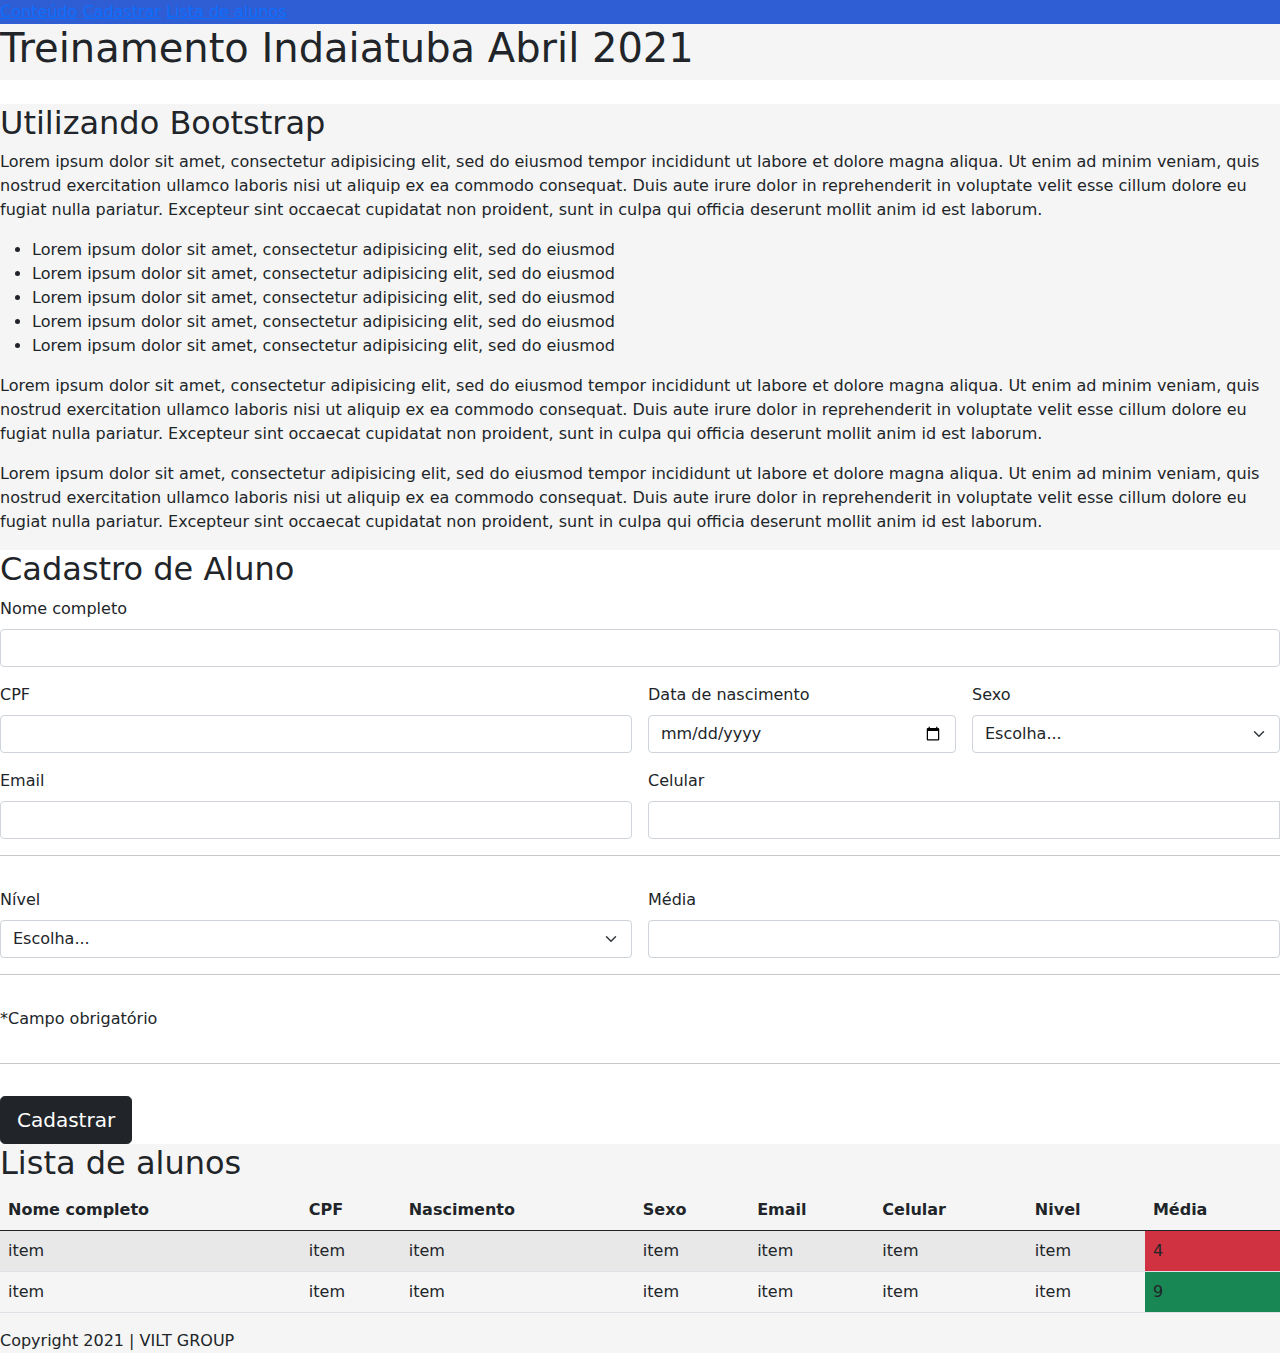
==== commit 78241572: "Add files via upload" ====
--- a/utilizando-bootstrap.html
+++ b/utilizando-bootstrap.html
@@ -1,177 +1,260 @@
-<!doctype html>
-<html lang="pt-br">
-
-<head>
-    <meta charset="utf-8">
-
-    <meta name="viewport" content="width=device-width, initial-scale=1, shrink-to-
-fit=no">
-
-    <title>Treinamento Indaiatuba Abril 2021</title>
-    <!-- CSS -->
-    <link rel="stylesheet" href="css/bootstrap.min.css">
-    <link rel="stylesheet" href="css/utilizando-bootstrap.css">
-</head>
-
-<body>
-
-    <nav class="nav justify-content-center">
-        <a class="nav-link fw-bolder text-decoration-none" href="#conteudo">Conteúdo</a>
-        <a class="nav-link fw-bolder text-decoration-none" href="#cadastrar">Cadastrar</a>
-        <a class="nav-link fw-bolder text-decoration-none" href="#lista">Lista de alunos</a>
-    </nav>
-
-    <header class="text-center m-4">
-        <h1>Treinamento Indaiatuba Abril 2021</h1>
-    </header>
-
-    <section id="banner">
-        <img src="https://i.picsum.photos/id/210/1600/350.jpg?hmac=u5C8ihcdKxZE0rfrOYEZtcZAtuGdQGFflz4x4n9dFDA" alt="">
-    </section>
-
-    <section id="conteudo">
-        <div class="container p-5">
-            <h2>HTML básico</h2>
-            <p>
-                Lorem ipsum dolor sit amet, consectetur adipisicing elit, sed do eiusmod tempor incididunt ut labore et dolore magna aliqua. Ut enim ad minim veniam, quis nostrud exercitation ullamco laboris nisi ut aliquip ex ea commodo consequat. Duis aute irure dolor
-                in reprehenderit in voluptate velit esse cillum dolore eu fugiat nulla pariatur. Excepteur sint occaecat cupidatat non proident, sunt in culpa qui officia deserunt mollit anim id est laborum.
-
-            </p>
-            <p>
-                <ul>
-                    <li>Lorem ipsum dolor sit amet, consectetur adipisicing elit, sed do eiusmod
-                    </li>
-                    <li>Lorem ipsum dolor sit amet, consectetur adipisicing elit, sed do eiusmod
-                    </li>
-                    <li>Lorem ipsum dolor sit amet, consectetur adipisicing elit, sed do eiusmod
-                    </li>
-                    <li>Lorem ipsum dolor sit amet, consectetur adipisicing elit, sed do eiusmod
-                    </li>
-                    <li>Lorem ipsum dolor sit amet, consectetur adipisicing elit, sed do eiusmod
-                    </li>
-                </ul>
-            </p>
-            <p>
-                Lorem ipsum dolor sit amet, consectetur adipisicing elit, sed do eiusmod tempor incididunt ut labore et dolore magna aliqua. Ut enim ad minim veniam, quis nostrud exercitation ullamco laboris nisi ut aliquip ex ea commodo consequat. Duis aute irure dolor
-                in reprehenderit in voluptate velit esse cillum dolore eu fugiat nulla pariatur. Excepteur sint occaecat cupidatat non proident, sunt in culpa qui officia deserunt mollit anim id est laborum.
-            </p>
-            <p>
-                Lorem ipsum dolor sit amet, consectetur adipisicing elit, sed do eiusmod tempor incididunt ut labore et dolore magna aliqua. Ut enim ad minim veniam, quis nostrud exercitation ullamco laboris nisi ut aliquip ex ea commodo consequat. Duis aute irure dolor
-                in reprehenderit in voluptate velit esse cillum dolore eu fugiat nulla pariatur. Excepteur sint occaecat cupidatat non proident, sunt in culpa qui officia deserunt mollit anim id est laborum.
-            </p>
-        </div>
-    </section>
-
-    <section id="cadastrar">
-        <div class="container p-5">
-            <h2>Cadastro de Aluno</h2>
-
-            <form name="form" class="row g-3 needs-validation" novalidate>
-                <div class="col-md-4">
-                    <label class="form-label">Nome completo</label>
-                    <input type="text " class="form-control" id="nome " name=" " onclick="style.outline=null" required>
-                </div>
-                <div class="col-md-3">
-                    <label class="form-label">CPF</label>
-                    <input type="text " class="form-control" id="cpf " name=" " onclick="style.outline=null " required>
-                </div>
-
-                <div class="col-md-3">
-                    <label class="form-label">Nascimento</label>
-                    <input type="date" class="form-control" id="data " name=" " onclick="style.outline=null " required placeholder="dd/mm/aaaa ">
-                </div>
-
-                <div class="col-md-3">
-                    <label class="form-label">Sexo</label>
-                    <select id="sexo" class="form-select" name="sexo" onclick="style.outline=null " required>
-                    <option selected disabled value="">Selecione</option>
-                    <option value="Masculino">Masculino</option>
-                    <option value="Feminino">Feminino</option>
-                    </select>
-                </div>
-
-                <div class="col-md-4">
-                    <label class="form-label">Email</label>
-                    <input type="email" class="form-control" id="email " name=" " onclick="style.outline=null " required>
-                </div>
-
-                <div class="col-md-3">
-                    <label class="form-label">Celular</label>
-                    <input type="text" class="form-control" id="celular " name=" " onclick="style.outline=null " required>
-                </div>
-                <hr>
-                <div class="col-md-3">
-                    <label class="form-label">Nível</label>
-                    <select id="nivel" class="form-select" name="nivel " onclick="style.outline=null " required>
-                    <option selected disabled value="">Selecione</option>
-                    <option value="novato">Novato</option>
-                    <option value="formado">Formado</option>
-                    <option value="veterano">Veterano</option>
-                    </select>
-                </div>
-
-                <div class="col-md-4">
-                    <label class="form-label">Média</label>
-                    <input type="number" class="form-control" id="media " name="media " onclick="style.outline=null " required>
-                </div>
-                <hr>
-                <div class="col-12">
-                    <button class="btn btn-dark" type="submit">Cadastrar</button>
-                </div>
-            </form>
-        </div>
-    </section>
-
-    <section id="lista">
-        <div class="container p-4">
-            <h2>Lista de alunos</h2>
-            <table class="table caption-top">
-                <thead>
-                    <tr>
-
-                        <th>Nome completo</th>
-                        <th>CPF</th>
-                        <th>Nascimento</th>
-                        <th>Sexo</th>
-                        <th>Email</th>
-                        <th>Celular</th>
-                        <th>Nivel</th>
-                        <th>Média</th>
-                    </tr>
-                </thead>
-                <tbody>
-                    <tr>
-                        <td>item</td>
-                        <td>item</td>
-                        <td>item</td>
-                        <td>item</td>
-                        <td>item</td>
-                        <td>item</td>
-                        <td>item</td>
-                        <td class="table-danger">4</td>
-                    </tr>
-                    <tr>
-                        <td>item</td>
-                        <td>item</td>
-                        <td>item</td>
-                        <td>item</td>
-                        <td>item</td>
-                        <td>item</td>
-                        <td>item</td>
-                        <td class="table-success">9</td>
-                    </tr>
-                </tbody>
-            </table>
-        </div>
-    </section>
-
-    <footer class="footer mt-auto py-3 bg-primary text-center ">
-        Copyright 2021 | VILT GROUP
-    </footer>
-
-    <!-- js -->
-    <script src="js/bootstrap.min.js "></script>
-    <script src="js/utilizando-bootstrap.js "></script>
-</body>
-
+<!doctype html>
+<html lang="pt-br">
+
+<head>
+  <meta charset="utf-8">
+  <meta name="viewport" content="width=device-width, initial-scale=1,shrink-to-fit=no">
+  <title>Treinamento Indaiatuba Abril 2021</title>
+  
+  <!-- CSS -->
+  <link rel="stylesheet" href="css/bootstrap.min.css">
+  <link rel="stylesheet" href="css/utilizando-bootstrap.css">
+</head>
+
+<body>
+  <nav>
+
+    <a href="#conteudo">Conteúdo</a>
+    <a href="#cadastrar">Cadastrar</a>
+    <a href="#lista">Lista de alunos</a>
+  </nav>
+  <header>
+    <h1>Treinamento Indaiatuba Abril 2021</h1>
+  </header>
+  <section id="banner">
+    <img src="https://i.picsum.photos/id/210/1600/350.jpg?hmac=u5C8ihcdKxZE0rfrOYEZtcZAtuGdQGFflz4x4n9dFDA" alt="">
+  </section>
+  <section id="conteudo">
+    <div class="my-container">
+      <h2>Utilizando Bootstrap</h2>
+      <p>
+        Lorem ipsum dolor sit amet, consectetur adipisicing elit, sed do eiusmod
+        tempor incididunt ut labore et dolore magna aliqua. Ut enim ad minim
+
+        veniam,
+
+        quis nostrud exercitation ullamco laboris nisi ut aliquip ex ea commodo
+        consequat. Duis aute irure dolor in reprehenderit in voluptate velit
+
+        esse
+
+        cillum dolore eu fugiat nulla pariatur. Excepteur sint occaecat
+
+        cupidatat non
+        proident, sunt in culpa qui officia deserunt mollit anim id est laborum.
+      </p>
+      <p>
+      <ul>
+        <li>Lorem ipsum dolor sit amet, consectetur adipisicing elit, sed do
+
+          eiusmod</li>
+
+        <li>Lorem ipsum dolor sit amet, consectetur adipisicing elit, sed do
+
+          eiusmod</li>
+
+        <li>Lorem ipsum dolor sit amet, consectetur adipisicing elit, sed do
+
+          eiusmod</li>
+
+        <li>Lorem ipsum dolor sit amet, consectetur adipisicing elit, sed do
+
+          eiusmod</li>
+
+        <li>Lorem ipsum dolor sit amet, consectetur adipisicing elit, sed do
+
+          eiusmod</li>
+      </ul>
+      </p>
+      <p>
+        Lorem ipsum dolor sit amet, consectetur adipisicing elit, sed do eiusmod
+        tempor incididunt ut labore et dolore magna aliqua. Ut enim ad minim
+
+        veniam,
+
+        quis nostrud exercitation ullamco laboris nisi ut aliquip ex ea commodo
+        consequat. Duis aute irure dolor in reprehenderit in voluptate velit
+
+        esse
+
+        cillum dolore eu fugiat nulla pariatur. Excepteur sint occaecat
+
+        cupidatat non
+
+        proident, sunt in culpa qui officia deserunt mollit anim id est laborum.
+      </p>
+      <p>
+        Lorem ipsum dolor sit amet, consectetur adipisicing elit, sed do eiusmod
+        tempor incididunt ut labore et dolore magna aliqua. Ut enim ad minim
+
+        veniam,
+
+        quis nostrud exercitation ullamco laboris nisi ut aliquip ex ea commodo
+        consequat. Duis aute irure dolor in reprehenderit in voluptate velit
+
+        esse
+
+        cillum dolore eu fugiat nulla pariatur. Excepteur sint occaecat
+
+        cupidatat non
+
+        proident, sunt in culpa qui officia deserunt mollit anim id est laborum.
+      </p>
+    </div>
+  </section>
+  <section id="cadastrar">
+    <div class="my-container">
+      <h2>Cadastro de Aluno</h2>
+      <form class="row g-3 needs-validation" novalidate>
+        <div class="col-md-12">
+          <label for="validationCustomNome" class="form-label">Nome completo</label>
+          <input type="text" class="form-control" id="validationCustomNome" required>
+          <div class="valid-feedback">
+            Tudo certo
+          </div>
+          <div class="invalid-feedback">
+            Campo obrigatório
+          </div>
+        </div>
+        <div class="col-md-6">
+          <label for="validationCustomCPF" class="form-label">CPF</label>
+          <input type="number" class="form-control" id="validationCustomCPF" required>
+          <div class="valid-feedback">
+            Tudo certo
+          </div>
+          <div class="invalid-feedback">
+            Campo obrigatório
+          </div>
+        </div>
+        <div class="col-md-3">
+          <label for="validationCustomData" class="form-label">Data de nascimento</label>
+          <input type="date" class="form-control" id="validationCustomData" required placeholder="dd/mm/aaaa">
+          <div class="valid-feedback">
+            Tudo certo
+          </div>
+          <div class="invalid-feedback">
+            Campo obrigatório
+          </div>
+        </div>
+        <div class="col-md-3">
+          <label for="validationCustomSexo" class="form-label">Sexo</label>
+          <select class="form-select" id="validationCustomSexo" required>
+            <option selected disabled value="">Escolha...</option>
+            <option value="masculino">Masculino</option>
+            <option value="feminino">Feminino</option>
+          </select>
+          <div class="valid-feedback">
+            Tudo certo
+          </div>
+          <div class="invalid-feedback">
+            Campo obrigatório
+          </div>
+        </div>
+        <div class="col-md-6">
+          <label for="validationCustomEmail" class="form-label">Email</label>
+          <input type="email" class="form-control" id="validationCustomEmail" required>
+          <div class="valid-feedback">
+            Tudo certo
+          </div>
+          <div class="invalid-feedback">
+            Campo obrigatório
+          </div>
+        </div>
+        <div class="col-md-6">
+          <label for="validationCustomCelular" class="form-label">Celular</label>
+          <div class="input-group has-validation">
+            <input type="number" class="form-control" id="validationCustomCelular" required>
+            <div class="valid-feedback">
+              Tudo certo
+            </div>
+            <div class="invalid-feedback">
+              Campo obrigatório
+            </div>
+          </div>
+        </div>
+        <hr>
+        <div class="col-md-6">
+          <label for="validationCustomNivel" class="form-label">Nível</label>
+          <select class="form-select" id="validationCustomNivel" required>
+            <option selected disabled value="">Escolha...</option>
+            <option value="novato">Novato</option>
+            <option value="formado">Formado</option>
+            <option value="veterano">Veterano</option>
+          </select>
+          <div class="valid-feedback">
+            Tudo certo
+          </div>
+          <div class="invalid-feedback">
+            Campo obrigatório
+          </div>
+        </div>
+        <div class="col-md-6">
+          <label for="validationCustomMedia" class="form-label">Média</label>
+          <input type="number" class="form-control" id="validationCustomMedia" required>
+          <div class="valid-feedback">
+            Tudo certo
+          </div>
+          <div class="invalid-feedback">
+            Campo obrigatório
+          </div>
+        </div>
+        <hr>
+        <p>
+          *Campo obrigatório
+        </p>
+        <hr>
+        <div class="col-12">
+          <button class="btn btn-dark btn-lg" type="submit" id="botao">Cadastrar</button>
+      </form>
+    </div>
+  </section>
+  <section id="lista">
+    <div class="my-container">
+      <h2>Lista de alunos</h2>
+      <table id="table3" class="table table-striped">
+        <thead>
+          <tr>
+            <th scope="col">Nome completo</th>
+            <th scope="col">CPF</th>
+            <th scope="col">Nascimento</th>
+            <th scope="col">Sexo</th>
+            <th scope="col">Email</th>
+            <th scope="col">Celular</th>
+            <th scope="col"> Nivel</th>
+            <th scope="col">Média</th>
+          </tr>
+        </thead>
+        <tbody>
+          <tr>
+            <td class="tablebody3">item</td>
+            <td class="tablebody3">item</td>
+            <td class="tablebody3">item</td>
+            <td class="tablebody3">item</td>
+            <td class="tablebody3">item</td>
+            <td class="tablebody3">item</td>
+            <td class="tablebody3">item</td>
+            <td class="bg-danger">4</td>
+          </tr>
+          <tr>
+            <td class="tablebody3">item</td>
+            <td class="tablebody3">item</td>
+            <td class="tablebody3">item</td>
+            <td class="tablebody3">item</td>
+            <td class="tablebody3">item</td>
+            <td class="tablebody3">item</td>
+            <td class="tablebody3">item</td>
+            <td class="bg-success">9</td>
+          </tr>
+        </tbody>
+      </table>
+    </div>
+  </section>
+  <footer>
+    Copyright 2021 | VILT GROUP
+  </footer>
+  <!-- js -->
+  <script src="js/bootstrap.min.js"></script>
+  <script src="js/utilizando-bootstrap.js"></script>
+</body>
+
 </html>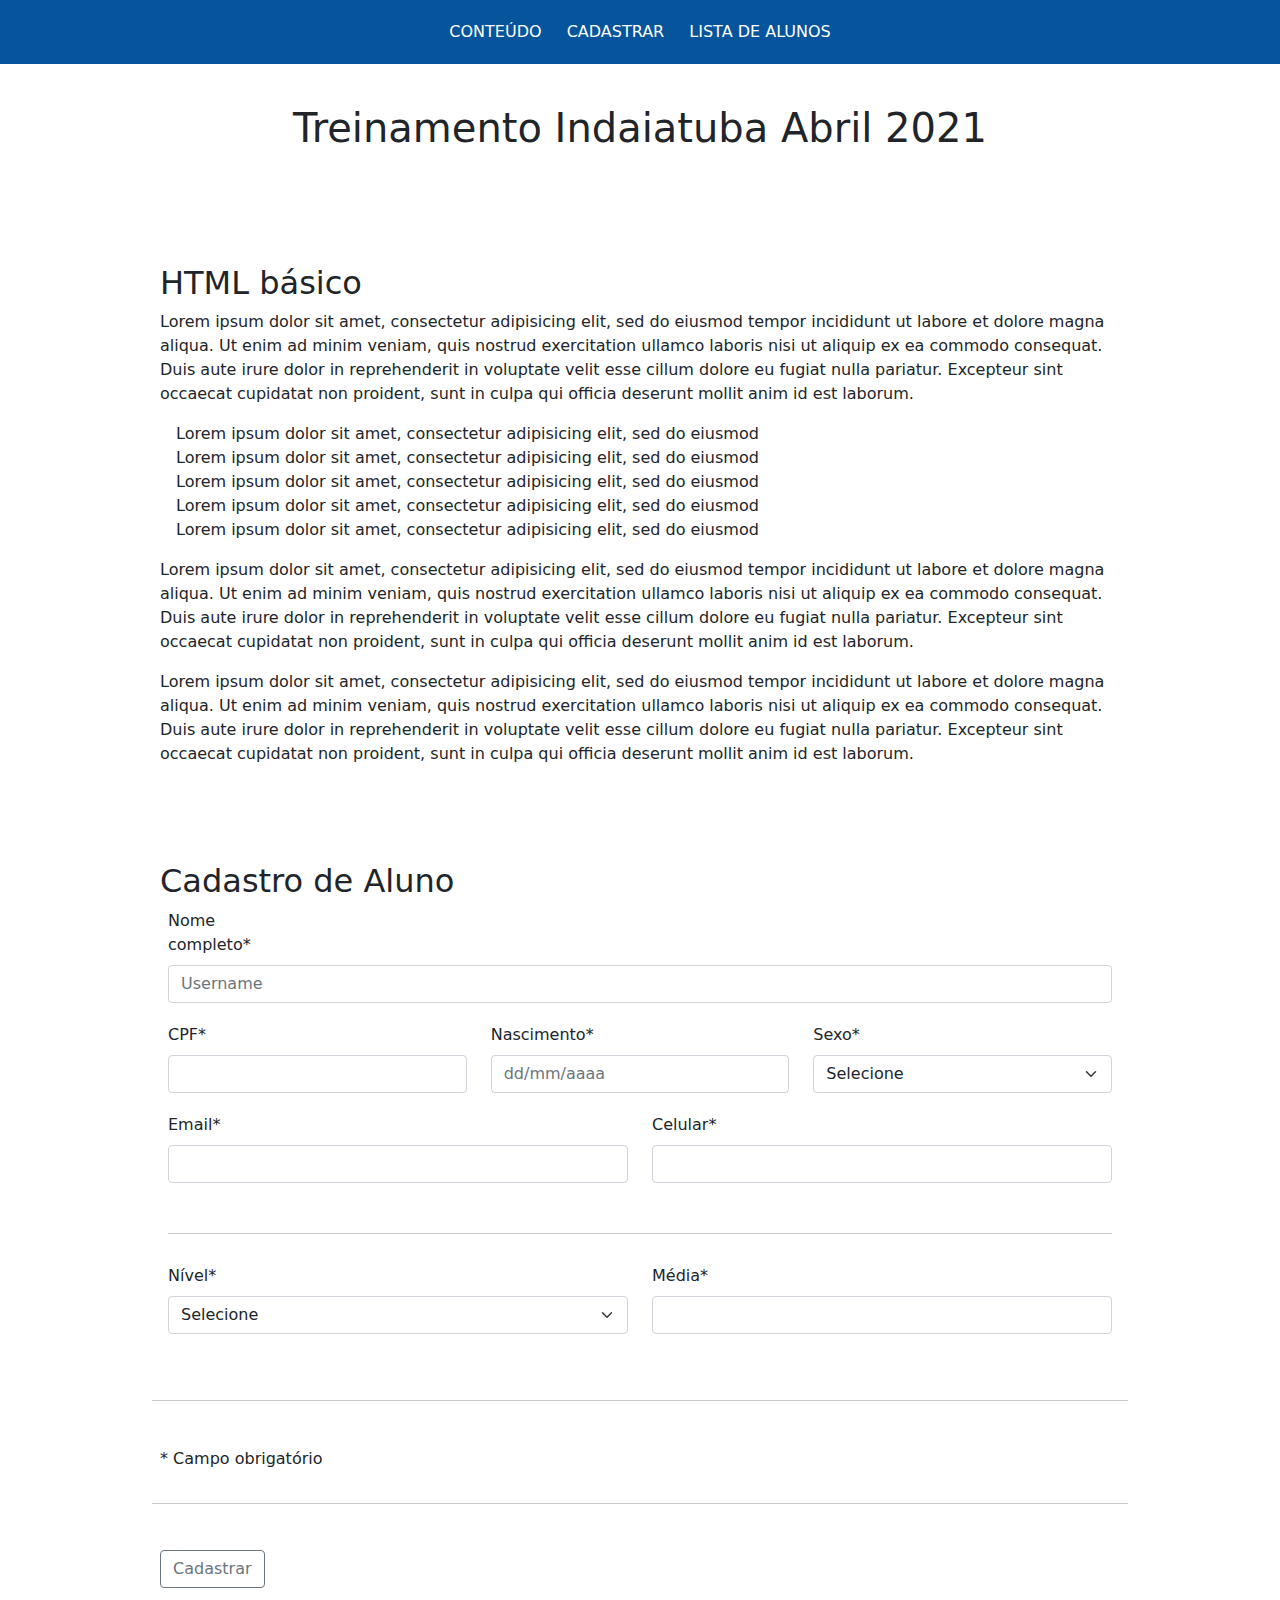
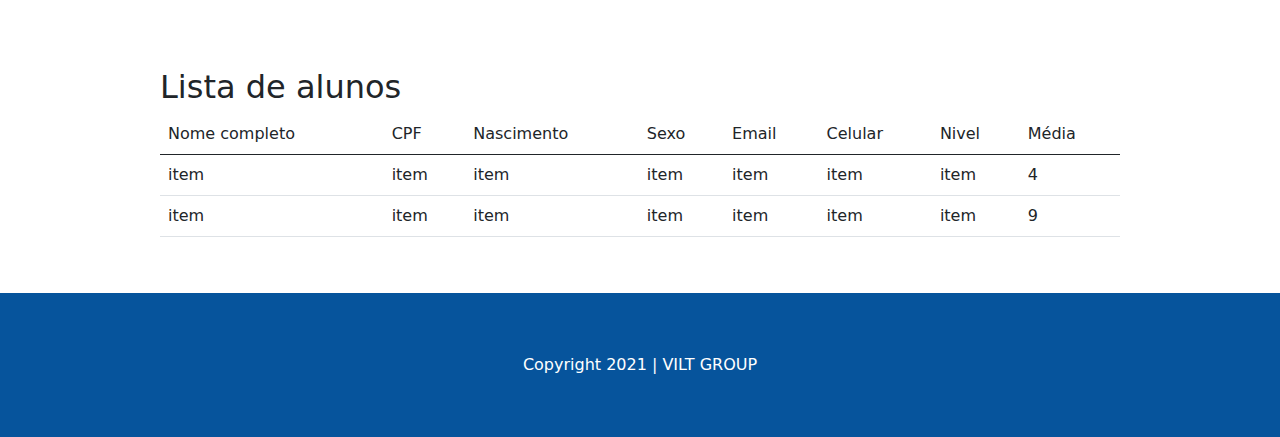
==== commit 83f514f8: "Bootstrap" ====
--- a/utilizando-bootstrap.html
+++ b/utilizando-bootstrap.html
@@ -1,260 +1,238 @@
-<!doctype html>
-<html lang="pt-br">
-
-<head>
-  <meta charset="utf-8">
-  <meta name="viewport" content="width=device-width, initial-scale=1,shrink-to-fit=no">
-  <title>Treinamento Indaiatuba Abril 2021</title>
-  
-  <!-- CSS -->
-  <link rel="stylesheet" href="css/bootstrap.min.css">
-  <link rel="stylesheet" href="css/utilizando-bootstrap.css">
-</head>
-
-<body>
-  <nav>
-
-    <a href="#conteudo">Conteúdo</a>
-    <a href="#cadastrar">Cadastrar</a>
-    <a href="#lista">Lista de alunos</a>
-  </nav>
-  <header>
-    <h1>Treinamento Indaiatuba Abril 2021</h1>
-  </header>
-  <section id="banner">
-    <img src="https://i.picsum.photos/id/210/1600/350.jpg?hmac=u5C8ihcdKxZE0rfrOYEZtcZAtuGdQGFflz4x4n9dFDA" alt="">
-  </section>
-  <section id="conteudo">
-    <div class="my-container">
-      <h2>Utilizando Bootstrap</h2>
-      <p>
-        Lorem ipsum dolor sit amet, consectetur adipisicing elit, sed do eiusmod
-        tempor incididunt ut labore et dolore magna aliqua. Ut enim ad minim
-
-        veniam,
-
-        quis nostrud exercitation ullamco laboris nisi ut aliquip ex ea commodo
-        consequat. Duis aute irure dolor in reprehenderit in voluptate velit
-
-        esse
-
-        cillum dolore eu fugiat nulla pariatur. Excepteur sint occaecat
-
-        cupidatat non
-        proident, sunt in culpa qui officia deserunt mollit anim id est laborum.
-      </p>
-      <p>
-      <ul>
-        <li>Lorem ipsum dolor sit amet, consectetur adipisicing elit, sed do
-
-          eiusmod</li>
-
-        <li>Lorem ipsum dolor sit amet, consectetur adipisicing elit, sed do
-
-          eiusmod</li>
-
-        <li>Lorem ipsum dolor sit amet, consectetur adipisicing elit, sed do
-
-          eiusmod</li>
-
-        <li>Lorem ipsum dolor sit amet, consectetur adipisicing elit, sed do
-
-          eiusmod</li>
-
-        <li>Lorem ipsum dolor sit amet, consectetur adipisicing elit, sed do
-
-          eiusmod</li>
-      </ul>
-      </p>
-      <p>
-        Lorem ipsum dolor sit amet, consectetur adipisicing elit, sed do eiusmod
-        tempor incididunt ut labore et dolore magna aliqua. Ut enim ad minim
-
-        veniam,
-
-        quis nostrud exercitation ullamco laboris nisi ut aliquip ex ea commodo
-        consequat. Duis aute irure dolor in reprehenderit in voluptate velit
-
-        esse
-
-        cillum dolore eu fugiat nulla pariatur. Excepteur sint occaecat
-
-        cupidatat non
-
-        proident, sunt in culpa qui officia deserunt mollit anim id est laborum.
-      </p>
-      <p>
-        Lorem ipsum dolor sit amet, consectetur adipisicing elit, sed do eiusmod
-        tempor incididunt ut labore et dolore magna aliqua. Ut enim ad minim
-
-        veniam,
-
-        quis nostrud exercitation ullamco laboris nisi ut aliquip ex ea commodo
-        consequat. Duis aute irure dolor in reprehenderit in voluptate velit
-
-        esse
-
-        cillum dolore eu fugiat nulla pariatur. Excepteur sint occaecat
-
-        cupidatat non
-
-        proident, sunt in culpa qui officia deserunt mollit anim id est laborum.
-      </p>
-    </div>
-  </section>
-  <section id="cadastrar">
-    <div class="my-container">
-      <h2>Cadastro de Aluno</h2>
-      <form class="row g-3 needs-validation" novalidate>
-        <div class="col-md-12">
-          <label for="validationCustomNome" class="form-label">Nome completo</label>
-          <input type="text" class="form-control" id="validationCustomNome" required>
-          <div class="valid-feedback">
-            Tudo certo
-          </div>
-          <div class="invalid-feedback">
-            Campo obrigatório
-          </div>
-        </div>
-        <div class="col-md-6">
-          <label for="validationCustomCPF" class="form-label">CPF</label>
-          <input type="number" class="form-control" id="validationCustomCPF" required>
-          <div class="valid-feedback">
-            Tudo certo
-          </div>
-          <div class="invalid-feedback">
-            Campo obrigatório
-          </div>
-        </div>
-        <div class="col-md-3">
-          <label for="validationCustomData" class="form-label">Data de nascimento</label>
-          <input type="date" class="form-control" id="validationCustomData" required placeholder="dd/mm/aaaa">
-          <div class="valid-feedback">
-            Tudo certo
-          </div>
-          <div class="invalid-feedback">
-            Campo obrigatório
-          </div>
-        </div>
-        <div class="col-md-3">
-          <label for="validationCustomSexo" class="form-label">Sexo</label>
-          <select class="form-select" id="validationCustomSexo" required>
-            <option selected disabled value="">Escolha...</option>
-            <option value="masculino">Masculino</option>
-            <option value="feminino">Feminino</option>
-          </select>
-          <div class="valid-feedback">
-            Tudo certo
-          </div>
-          <div class="invalid-feedback">
-            Campo obrigatório
-          </div>
-        </div>
-        <div class="col-md-6">
-          <label for="validationCustomEmail" class="form-label">Email</label>
-          <input type="email" class="form-control" id="validationCustomEmail" required>
-          <div class="valid-feedback">
-            Tudo certo
-          </div>
-          <div class="invalid-feedback">
-            Campo obrigatório
-          </div>
-        </div>
-        <div class="col-md-6">
-          <label for="validationCustomCelular" class="form-label">Celular</label>
-          <div class="input-group has-validation">
-            <input type="number" class="form-control" id="validationCustomCelular" required>
-            <div class="valid-feedback">
-              Tudo certo
-            </div>
-            <div class="invalid-feedback">
-              Campo obrigatório
-            </div>
-          </div>
-        </div>
-        <hr>
-        <div class="col-md-6">
-          <label for="validationCustomNivel" class="form-label">Nível</label>
-          <select class="form-select" id="validationCustomNivel" required>
-            <option selected disabled value="">Escolha...</option>
-            <option value="novato">Novato</option>
-            <option value="formado">Formado</option>
-            <option value="veterano">Veterano</option>
-          </select>
-          <div class="valid-feedback">
-            Tudo certo
-          </div>
-          <div class="invalid-feedback">
-            Campo obrigatório
-          </div>
-        </div>
-        <div class="col-md-6">
-          <label for="validationCustomMedia" class="form-label">Média</label>
-          <input type="number" class="form-control" id="validationCustomMedia" required>
-          <div class="valid-feedback">
-            Tudo certo
-          </div>
-          <div class="invalid-feedback">
-            Campo obrigatório
-          </div>
-        </div>
-        <hr>
-        <p>
-          *Campo obrigatório
-        </p>
-        <hr>
-        <div class="col-12">
-          <button class="btn btn-dark btn-lg" type="submit" id="botao">Cadastrar</button>
-      </form>
-    </div>
-  </section>
-  <section id="lista">
-    <div class="my-container">
-      <h2>Lista de alunos</h2>
-      <table id="table3" class="table table-striped">
-        <thead>
-          <tr>
-            <th scope="col">Nome completo</th>
-            <th scope="col">CPF</th>
-            <th scope="col">Nascimento</th>
-            <th scope="col">Sexo</th>
-            <th scope="col">Email</th>
-            <th scope="col">Celular</th>
-            <th scope="col"> Nivel</th>
-            <th scope="col">Média</th>
-          </tr>
-        </thead>
-        <tbody>
-          <tr>
-            <td class="tablebody3">item</td>
-            <td class="tablebody3">item</td>
-            <td class="tablebody3">item</td>
-            <td class="tablebody3">item</td>
-            <td class="tablebody3">item</td>
-            <td class="tablebody3">item</td>
-            <td class="tablebody3">item</td>
-            <td class="bg-danger">4</td>
-          </tr>
-          <tr>
-            <td class="tablebody3">item</td>
-            <td class="tablebody3">item</td>
-            <td class="tablebody3">item</td>
-            <td class="tablebody3">item</td>
-            <td class="tablebody3">item</td>
-            <td class="tablebody3">item</td>
-            <td class="tablebody3">item</td>
-            <td class="bg-success">9</td>
-          </tr>
-        </tbody>
-      </table>
-    </div>
-  </section>
-  <footer>
-    Copyright 2021 | VILT GROUP
-  </footer>
-  <!-- js -->
-  <script src="js/bootstrap.min.js"></script>
-  <script src="js/utilizando-bootstrap.js"></script>
-</body>
-
+<!doctype html>
+<html lang="pt-br">
+
+<head>
+
+  <meta charset="utf-8">
+  <meta name="viewport" content="width=device-width, initial-scale=1, shrink-to-fit=no">
+
+  <title>Treinamento Indaiatuba Abril 2021</title>
+
+  <!-- CSS -->
+  <link rel="stylesheet" href="css/reset.css">
+  <link rel="stylesheet" href="css/main.css">
+  <link rel="stylesheet" href="css/bootstrap.min.css">
+  <link rel="stylesheet" href="css/utilizando-bootstrap.css">
+</head>
+
+<body>
+
+  <nav>
+    <a href="#conteudo">Conteúdo</a>
+    <a href="#cadastrar">Cadastrar</a>
+    <a href="#lista">Lista de alunos</a>
+  </nav>
+
+  <header>
+    <h1>Treinamento Indaiatuba Abril 2021</h1>
+  </header>
+
+  <section id="banner">
+    <img class="img-fluid" src="https://i.picsum.photos/id/210/1600/350.jpg?hmac=u5C8ihcdKxZE0rfrOYEZtcZAtuGdQGFflz4x4n9dFDA" alt="">
+  </section>
+
+  <section id="conteudo">
+    <div class="my-container">
+      <h2>HTML básico</h2>
+      <p>
+        Lorem ipsum dolor sit amet, consectetur adipisicing elit, sed do eiusmod
+        tempor incididunt ut labore et dolore magna aliqua. Ut enim ad minim veniam,
+        quis nostrud exercitation ullamco laboris nisi ut aliquip ex ea commodo
+        consequat. Duis aute irure dolor in reprehenderit in voluptate velit esse
+        cillum dolore eu fugiat nulla pariatur. Excepteur sint occaecat cupidatat non
+        proident, sunt in culpa qui officia deserunt mollit anim id est laborum.
+      </p>
+      <p>
+      <ul>
+        <li>Lorem ipsum dolor sit amet, consectetur adipisicing elit, sed do eiusmod</li>
+        <li>Lorem ipsum dolor sit amet, consectetur adipisicing elit, sed do eiusmod</li>
+        <li>Lorem ipsum dolor sit amet, consectetur adipisicing elit, sed do eiusmod</li>
+        <li>Lorem ipsum dolor sit amet, consectetur adipisicing elit, sed do eiusmod</li>
+        <li>Lorem ipsum dolor sit amet, consectetur adipisicing elit, sed do eiusmod</li>
+      </ul>
+      </p>
+      <p>
+        Lorem ipsum dolor sit amet, consectetur adipisicing elit, sed do eiusmod
+        tempor incididunt ut labore et dolore magna aliqua. Ut enim ad minim veniam,
+        quis nostrud exercitation ullamco laboris nisi ut aliquip ex ea commodo
+        consequat. Duis aute irure dolor in reprehenderit in voluptate velit esse
+        cillum dolore eu fugiat nulla pariatur. Excepteur sint occaecat cupidatat non
+        proident, sunt in culpa qui officia deserunt mollit anim id est laborum.
+      </p>
+      <p>
+        Lorem ipsum dolor sit amet, consectetur adipisicing elit, sed do eiusmod
+        tempor incididunt ut labore et dolore magna aliqua. Ut enim ad minim veniam,
+        quis nostrud exercitation ullamco laboris nisi ut aliquip ex ea commodo
+        consequat. Duis aute irure dolor in reprehenderit in voluptate velit esse
+        cillum dolore eu fugiat nulla pariatur. Excepteur sint occaecat cupidatat non
+        proident, sunt in culpa qui officia deserunt mollit anim id est laborum.
+      </p>
+    </div>
+  </section>
+
+  <section id="cadastrar">
+    <div class="my-container">
+      <h2>Cadastro de Aluno</h2>
+      <form class="row g-3 needs-validation" novalidate>
+        <ul>
+          <div class="container">
+            <div class="row">
+              <div class="col">
+                <li>
+                  <label class="form-label">Nome completo*</label>
+                  <input class="form-control" aria-label="First name" placeholder="Username" type="text" id="nome" name="" onclick="style.outline = null" required>
+                  <div class="invalid-feedback">
+                    Please choose a username.
+                  </div>
+                </li>
+              </div>
+            </div>
+            <div class="row">
+              <div class="col">
+                <li>
+                  <label class="form-label" >CPF*</label>
+                  <input class="form-control" type="text" id="cpf" name=""  onclick="style.outline = null" required>
+                  <div class="invalid-feedback">
+                    Please provide a valid CPF.
+                  </div>
+                </li>
+              </div>
+              <div class="col">
+                <li>
+                  <label class="form-label">Nascimento*</label>
+                  <input class="form-control" aria-label="Last name" type="text" id="data" name=""  onclick="style.outline = null" required placeholder="dd/mm/aaaa">
+                  <div class="invalid-feedback">
+                    Please choose a data.
+                  </div>
+                </li>
+              </div>
+              <div class="col">
+                <li>
+                  <label class="form-label">Sexo*</label>
+                  <select id="sexo" name="" class="form-select"  onclick="style.outline = null" required>
+                    <option value="">Selecione</option>
+                    <option value="Masculino">Masculino</option>
+                    <option value="Feminino">Feminino</option>
+                  </select>
+                  <div class="invalid-feedback">
+                    Please select a valid sex.
+                  </div>
+                </li>
+              </div>
+            </div>
+            <div class="row">
+              <div class="col">
+                <li>
+                  <label class="form-label">Email*</label>
+                  <input class="form-control" type="email" id="email" name=""  onclick="style.outline = null" required>
+                  <div class="invalid-feedback">
+                    Please provide a valid email.
+                  </div>
+                </li>
+              </div>
+              <div class="col">
+                <li>
+                  <label class="form-label">Celular*</label>
+                  <input class="form-control" type="text" id="celular" name=""  onclick="style.outline = null" required>
+                  <div class="invalid-feedback">
+                    Please provide a valid telephone.
+                  </div>
+                </li>
+              </div>
+            </div>
+          <hr> 
+            <div class="row">
+              <div class="col">
+                <li>
+                  <label class="form-label">Nível*</label>
+                  <select id="nivel" name="nivel" class="form-select" onclick="style.outline = null" required>
+                    <option value="">Selecione</option>
+                    <option value="novato">Novato</option>
+                    <option value="formado">Formado</option>
+                    <option value="veterano">Veterano</option>
+                  </select>
+                  <div class="invalid-feedback">
+                    Please select a valid nivel.
+                  </div>
+                </li> 
+              </div>
+              <div class="col">
+                <li>
+                  <label class="form-label">Média*</label>
+                  <input class="form-control" type="text" id="media" name="media"  onclick="style.outline = null" required>
+                  <div class="invalid-feedback">
+                    Please choose a media.
+                  </div>
+                </li>
+              </div>
+            </div>
+          
+            </ul>
+            <hr>
+            <p>
+              * Campo obrigatório
+            </p>
+            <hr>
+            <div class="col-12">
+            <button class="btn btn-outline-secondary" type="submit" onclick="return validar()">Cadastrar</button>
+            </div>
+          </div>
+      </form>
+    </div>
+  </section>
+
+  <section id="lista">
+    <div class="my-container">
+      <h2>Lista de alunos</h2>
+      <table class="table table-hover">
+        <thead>
+          <tr>
+            <th>Nome completo</th>
+            <th>CPF</th>
+            <th>Nascimento</th>
+            <th>Sexo</th>
+            <th>Email</th>
+            <th>Celular</th>
+            <th>Nivel</th>
+            <th>Média</th>
+          </tr>
+        </thead>
+        <tbody>
+          <tr>
+            <td>item</td>
+            <td>item</td>
+            <td>item</td>
+            <td>item</td>
+            <td>item</td>
+            <td>item</td>
+            <td>item</td>
+            <td class="color-red">4</td>
+          </tr>
+          <tr>
+            <td>item</td>
+            <td>item</td>
+            <td>item</td>
+            <td>item</td>
+            <td>item</td>
+            <td>item</td>
+            <td>item</td>
+            <td class="color-green">9</td>
+          </tr>
+        </tbody>
+      </table>
+    </div>
+  </section>
+  
+
+  <footer>
+    Copyright 2021 | VILT GROUP
+  </footer>
+
+  <!-- js -->
+  <script src="js/main.js"></script>
+  <script src="js/bootstrap.min.js"></script>
+  <script src="js/utilizando-bootstrap.js"></script>
+
+</body>
+
 </html>--- a/css/main.css
+++ b/css/main.css
@@ -0,0 +1,112 @@
+body {
+    background: #f5f5f5;
+}
+
+header {
+    padding: 20px;
+    background: #fff;
+    text-align: center;
+}
+
+nav {
+    text-align: center;
+    background: #222325;
+    padding: 20px;
+}
+
+nav a {
+    color: #fff;
+    display: inline-block;
+    margin: 0 10px;
+    text-transform: uppercase;
+    text-decoration: none;
+}
+
+nav a:hover {
+    font-weight: bold;
+}
+
+ul {
+    margin: 0;
+    padding: 0 0 0 16px;
+}
+
+hr {
+    margin: 30px 0;
+}
+
+.my-container {
+    max-width: 960px;
+    margin: 0 auto;
+}
+
+section {
+    padding: 40px 20px;
+}
+
+section:nth-child(odd) {
+    background: #fff;
+}
+
+#banner {
+    padding: 0;
+    text-align: center;
+}
+
+#banner img {
+    max-width: 100%;
+}
+
+#cadastrar {}
+
+#cadastrar ul {
+    padding: 0;
+    list-style: none;
+    margin-bottom: 30px;
+}
+
+#cadastrar ul li {
+    display: block;
+    margin-bottom: 20px;
+}
+
+#cadastrar ul li label {
+    display: inline-block;
+    width: 112px;
+}
+
+#cadastrar ul li input {
+    min-width: 200px;
+    display: inline-block;
+}
+
+
+/* #lista table {
+    width: 100%;
+    vertical-align: top;
+    text-align: left;
+}
+
+#lista table tr th,
+#lista table tr td {
+    border: 1px solid #ccc;
+    padding: 8px;
+} */
+
+
+/* 
+.color-red {
+	background: red;
+	color: #fff;
+}
+.color-green {
+	background: #3c3;
+	color: #fff;
+} */
+
+footer {
+    padding: 60px 20px;
+    background: #06549c;
+    color: #fff;
+    text-align: center;
+}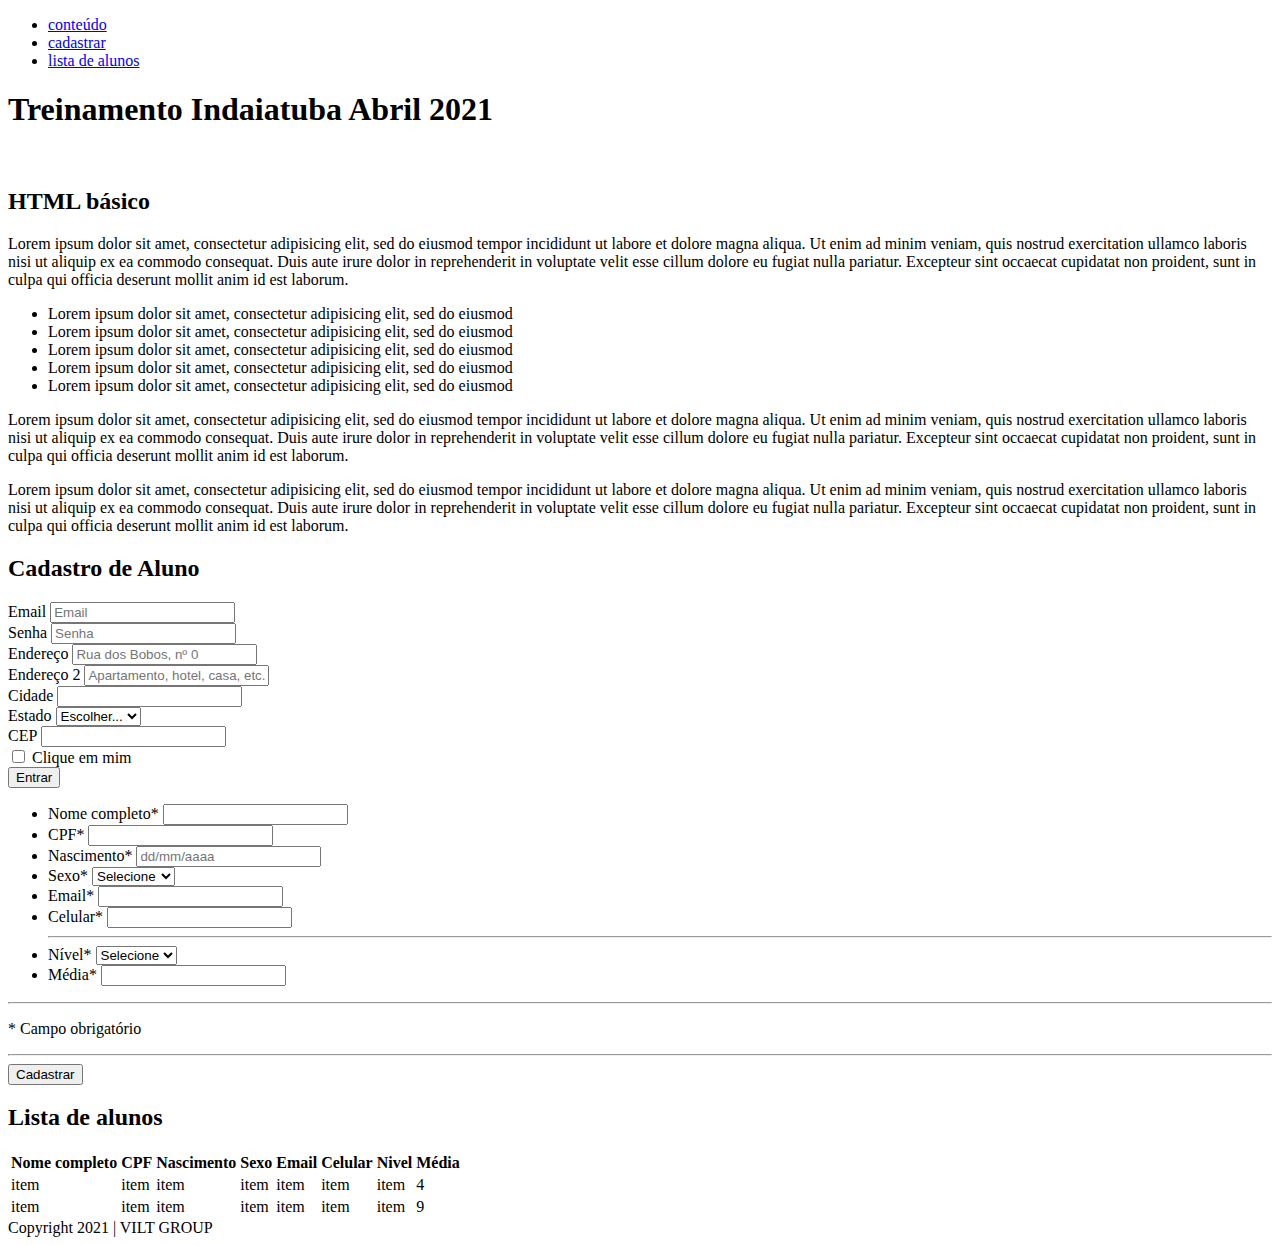
==== commit fee093d7: "first commit" ====
--- a/utilizando-bootstrap.html
+++ b/utilizando-bootstrap.html
@@ -1,192 +1,193 @@
 <!doctype html>
 <html lang="pt-br">
-
 <head>
-
-  <meta charset="utf-8">
-  <meta name="viewport" content="width=device-width, initial-scale=1, shrink-to-fit=no">
-
-  <title>Treinamento Indaiatuba Abril 2021</title>
-
-  <!-- CSS -->
-  <link rel="stylesheet" href="css/reset.css">
-  <link rel="stylesheet" href="css/main.css">
-  <link rel="stylesheet" href="css/bootstrap.min.css">
-  <link rel="stylesheet" href="css/utilizando-bootstrap.css">
+    <meta charset="utf-8">
+    <meta name="viewport" content="width=device-width, initial-scale=1, shrink-to-fit=no">
+    <title>Treinamento Indaiatuba Abril 2021</title>
+
+    <!-- CSS -->
+    <link rel="stylesheet" href="css/bootstrap.min.css">
+    <link rel="stylesheet" href="css/utilizando-bootstrap.css">
+
 </head>
-
 <body>
-
-  <nav>
-    <a href="#conteudo">Conteúdo</a>
-    <a href="#cadastrar">Cadastrar</a>
-    <a href="#lista">Lista de alunos</a>
-  </nav>
-
-  <header>
-    <h1>Treinamento Indaiatuba Abril 2021</h1>
-  </header>
-
-  <section id="banner">
-    <img class="img-fluid" src="https://i.picsum.photos/id/210/1600/350.jpg?hmac=u5C8ihcdKxZE0rfrOYEZtcZAtuGdQGFflz4x4n9dFDA" alt="">
-  </section>
-
-  <section id="conteudo">
-    <div class="my-container">
-      <h2>HTML básico</h2>
-      <p>
-        Lorem ipsum dolor sit amet, consectetur adipisicing elit, sed do eiusmod
-        tempor incididunt ut labore et dolore magna aliqua. Ut enim ad minim veniam,
-        quis nostrud exercitation ullamco laboris nisi ut aliquip ex ea commodo
-        consequat. Duis aute irure dolor in reprehenderit in voluptate velit esse
-        cillum dolore eu fugiat nulla pariatur. Excepteur sint occaecat cupidatat non
-        proident, sunt in culpa qui officia deserunt mollit anim id est laborum.
-      </p>
-      <p>
-      <ul>
-        <li>Lorem ipsum dolor sit amet, consectetur adipisicing elit, sed do eiusmod</li>
-        <li>Lorem ipsum dolor sit amet, consectetur adipisicing elit, sed do eiusmod</li>
-        <li>Lorem ipsum dolor sit amet, consectetur adipisicing elit, sed do eiusmod</li>
-        <li>Lorem ipsum dolor sit amet, consectetur adipisicing elit, sed do eiusmod</li>
-        <li>Lorem ipsum dolor sit amet, consectetur adipisicing elit, sed do eiusmod</li>
-      </ul>
-      </p>
-      <p>
-        Lorem ipsum dolor sit amet, consectetur adipisicing elit, sed do eiusmod
-        tempor incididunt ut labore et dolore magna aliqua. Ut enim ad minim veniam,
-        quis nostrud exercitation ullamco laboris nisi ut aliquip ex ea commodo
-        consequat. Duis aute irure dolor in reprehenderit in voluptate velit esse
-        cillum dolore eu fugiat nulla pariatur. Excepteur sint occaecat cupidatat non
-        proident, sunt in culpa qui officia deserunt mollit anim id est laborum.
-      </p>
-      <p>
-        Lorem ipsum dolor sit amet, consectetur adipisicing elit, sed do eiusmod
-        tempor incididunt ut labore et dolore magna aliqua. Ut enim ad minim veniam,
-        quis nostrud exercitation ullamco laboris nisi ut aliquip ex ea commodo
-        consequat. Duis aute irure dolor in reprehenderit in voluptate velit esse
-        cillum dolore eu fugiat nulla pariatur. Excepteur sint occaecat cupidatat non
-        proident, sunt in culpa qui officia deserunt mollit anim id est laborum.
-      </p>
-    </div>
-  </section>
-
-  <section id="cadastrar">
-    <div class="my-container">
-      <h2>Cadastro de Aluno</h2>
-      <form class="row g-3 needs-validation" novalidate>
+    <nav id="menu">
         <ul>
-          <div class="container">
-            <div class="row">
-              <div class="col">
-                <li>
-                  <label class="form-label">Nome completo*</label>
-                  <input class="form-control" aria-label="First name" placeholder="Username" type="text" id="nome" name="" onclick="style.outline = null" required>
-                  <div class="invalid-feedback">
-                    Please choose a username.
-                  </div>
-                </li>
-              </div>
-            </div>
-            <div class="row">
-              <div class="col">
-                <li>
-                  <label class="form-label" >CPF*</label>
-                  <input class="form-control" type="text" id="cpf" name=""  onclick="style.outline = null" required>
-                  <div class="invalid-feedback">
-                    Please provide a valid CPF.
-                  </div>
-                </li>
-              </div>
-              <div class="col">
-                <li>
-                  <label class="form-label">Nascimento*</label>
-                  <input class="form-control" aria-label="Last name" type="text" id="data" name=""  onclick="style.outline = null" required placeholder="dd/mm/aaaa">
-                  <div class="invalid-feedback">
-                    Please choose a data.
-                  </div>
-                </li>
-              </div>
-              <div class="col">
-                <li>
-                  <label class="form-label">Sexo*</label>
-                  <select id="sexo" name="" class="form-select"  onclick="style.outline = null" required>
-                    <option value="">Selecione</option>
-                    <option value="Masculino">Masculino</option>
-                    <option value="Feminino">Feminino</option>
-                  </select>
-                  <div class="invalid-feedback">
-                    Please select a valid sex.
-                  </div>
-                </li>
-              </div>
-            </div>
-            <div class="row">
-              <div class="col">
-                <li>
-                  <label class="form-label">Email*</label>
-                  <input class="form-control" type="email" id="email" name=""  onclick="style.outline = null" required>
-                  <div class="invalid-feedback">
-                    Please provide a valid email.
-                  </div>
-                </li>
-              </div>
-              <div class="col">
-                <li>
-                  <label class="form-label">Celular*</label>
-                  <input class="form-control" type="text" id="celular" name=""  onclick="style.outline = null" required>
-                  <div class="invalid-feedback">
-                    Please provide a valid telephone.
-                  </div>
-                </li>
-              </div>
-            </div>
-          <hr> 
-            <div class="row">
-              <div class="col">
-                <li>
-                  <label class="form-label">Nível*</label>
-                  <select id="nivel" name="nivel" class="form-select" onclick="style.outline = null" required>
-                    <option value="">Selecione</option>
-                    <option value="novato">Novato</option>
-                    <option value="formado">Formado</option>
-                    <option value="veterano">Veterano</option>
-                  </select>
-                  <div class="invalid-feedback">
-                    Please select a valid nivel.
-                  </div>
-                </li> 
-              </div>
-              <div class="col">
-                <li>
-                  <label class="form-label">Média*</label>
-                  <input class="form-control" type="text" id="media" name="media"  onclick="style.outline = null" required>
-                  <div class="invalid-feedback">
-                    Please choose a media.
-                  </div>
-                </li>
-              </div>
-            </div>
-          
+            <li><a href="#conteudo">conteúdo</a></li>
+            <li><a href="#cadastrar">cadastrar</a></li>
+            <li><a href="#lista">lista de alunos</a></li> 
+        </ul>
+    </nav>
+    <header>
+        <h1>Treinamento Indaiatuba Abril 2021</h1>
+    </header>
+
+    <section id="banner">
+        <img src="https://i.picsum.photos/id/210/1600/350.jpg?hmac=u5C8ihcdKxZE0rfrOYEZtcZAtuGdQGFflz4x4n9dFDA" alt="">
+    </section>
+
+    <section id="conteudo">
+        <div class="cont">
+            <h2>HTML básico</h2>
+            <p>
+            Lorem ipsum dolor sit amet, consectetur adipisicing elit, sed do eiusmod
+            tempor incididunt ut labore et dolore magna aliqua. Ut enim ad minim
+            veniam,
+            quis nostrud exercitation ullamco laboris nisi ut aliquip ex ea commodo
+            consequat. Duis aute irure dolor in reprehenderit in voluptate velit esse
+            cillum dolore eu fugiat nulla pariatur. Excepteur sint occaecat cupidatat
+            non
+            proident, sunt in culpa qui officia deserunt mollit anim id est laborum.
+            </p>
+            <p>
+            <ul class="cabeca">
+            <li>Lorem ipsum dolor sit amet, consectetur adipisicing elit, sed do
+            eiusmod</li>
+            <li>Lorem ipsum dolor sit amet, consectetur adipisicing elit, sed do
+            eiusmod</li>
+            <li>Lorem ipsum dolor sit amet, consectetur adipisicing elit, sed do
+            eiusmod</li>
+            <li>Lorem ipsum dolor sit amet, consectetur adipisicing elit, sed do
+            eiusmod</li>
+            <li>Lorem ipsum dolor sit amet, consectetur adipisicing elit, sed do
+            eiusmod</li>
             </ul>
-            <hr>
-            <p>
-              * Campo obrigatório
-            </p>
-            <hr>
-            <div class="col-12">
-            <button class="btn btn-outline-secondary" type="submit" onclick="return validar()">Cadastrar</button>
-            </div>
-          </div>
-      </form>
-    </div>
-  </section>
-
-  <section id="lista">
-    <div class="my-container">
-      <h2>Lista de alunos</h2>
-      <table class="table table-hover">
+            </p>
+            <p>
+            Lorem ipsum dolor sit amet, consectetur adipisicing elit, sed do eiusmod
+            tempor incididunt ut labore et dolore magna aliqua. Ut enim ad minim
+            veniam,
+            quis nostrud exercitation ullamco laboris nisi ut aliquip ex ea commodo
+            consequat. Duis aute irure dolor in reprehenderit in voluptate velit esse
+            cillum dolore eu fugiat nulla pariatur. Excepteur sint occaecat cupidatat
+            non
+            proident, sunt in culpa qui officia deserunt mollit anim id est laborum.
+            </p>
+            <p>
+            Lorem ipsum dolor sit amet, consectetur adipisicing elit, sed do eiusmod
+            tempor incididunt ut labore et dolore magna aliqua. Ut enim ad minim
+            veniam,
+            quis nostrud exercitation ullamco laboris nisi ut aliquip ex ea commodo
+            consequat. Duis aute irure dolor in reprehenderit in voluptate velit esse
+            cillum dolore eu fugiat nulla pariatur. Excepteur sint occaecat cupidatat
+            non
+            proident, sunt in culpa qui officia deserunt mollit anim id est laborum.
+            </p>
+        </div>
+    </section>
+    <section id="cadastrar">
+        <div class="cadastro">
+        <h2>Cadastro de Aluno</h2>
+        <form>
+            <div class="form-row">
+                <div class="form-group col-md-6">
+                <label for="inputEmail4">Email</label>
+                <input type="email" class="form-control" id="inputEmail4" placeholder="Email">
+                </div>
+                <div class="form-group col-md-6">
+                <label for="inputPassword4">Senha</label>
+                <input type="password" class="form-control" id="inputPassword4" placeholder="Senha">
+                </div>
+            </div>
+            <div class="form-group">
+                <label for="inputAddress">Endereço</label>
+                <input type="text" class="form-control" id="inputAddress" placeholder="Rua dos Bobos, nº 0">
+            </div><form>
+            <div class="form-group">
+                <label for="inputAddress2">Endereço 2</label>
+                <input type="text" class="form-control" id="inputAddress2" placeholder="Apartamento, hotel, casa, etc.">
+            </div>
+            <div class="form-row">
+                <div class="form-group col-md-6">
+                <label for="inputCity">Cidade</label>
+                <input type="text" class="form-control" id="inputCity">
+                </div>
+                <div class="form-group col-md-4">
+                <label for="inputEstado">Estado</label>
+                <select id="inputEstado" class="form-control">
+                    <option selected>Escolher...</option>
+                    <option>...</option>
+                </select>
+                </div>
+                <div class="form-group col-md-2">
+                <label for="inputCEP">CEP</label>
+                <input type="text" class="form-control" id="inputCEP">
+                </div>
+            </div>
+            <div class="form-group">
+                <div class="form-check">
+                <input class="form-check-input" type="checkbox" id="gridCheck">
+                <label class="form-check-label" for="gridCheck">
+                    Clique em mim
+                </label>
+                </div>
+            </div>
+            <button type="submit" class="btn btn-primary">Entrar</button>
+            </form>
+        <form>
+        <ul class="dados">
+        <li>
+        <label class="label">Nome completo*</label>
+        <input type="text" id="nome" name="" onclick="style.outline = null"
+        required>
+        </li>
+        <li>
+        <label class="label">CPF*</label>
+        <input type="text" id="cpf" name="" onclick="style.outline = null"
+        required>
+        </li>
+        <li>
+        <label class="label">Nascimento*</label>
+        <input type="text" id="data" name="" onclick="style.outline = null"
+        required placeholder="dd/mm/aaaa">
+        </li>
+        <li>
+        <label class="label">Sexo*</label>
+        <select id="sexo" name="" onclick="style.outline = null" required>
+        <option value="">Selecione</option>
+        <option value="Masculino">Masculino</option>
+        <option value="Feminino">Feminino</option>
+        </select>
+        </li>
+        <li>
+        <label class="label">Email*</label>
+        <input type="email" id="email" name="" onclick="style.outline = null"
+        required>
+        </li>
+        <li>
+        <label class="label">Celular*</label>
+        <input type="text" id="celular" name="" onclick="style.outline =null" required>
+        </li>
+        <hr class="hr">
+        <li>
+            <label class="label">Nível*</label>
+            <select id="nivel" name="nivel" onclick="style.outline = null"required>
+                <option value="">Selecione</option>
+                <option value="novato">Novato</option>
+                <option value="formado">Formado</option>
+                <option value="veterano">Veterano</option>
+            </select>
+        </li>
+        <li>
+            <label class="label">Média*</label>
+            <input type="text" id="media" name="media" onclick="style.outline =null" required>
+        </li>
+        </ul>
+        <hr class="hr">
+        <p>
+            * Campo obrigatório
+        </p>
+        <hr class="hr">
+        <button type="submit" onclick="return validar()">Cadastrar</button>
+        </form>
+        </div>
+    </section>
+    <section id="lista">
+        <div class="list">
+            <h2 div="titlet">Lista de alunos</h2>
+        <table>
         <thead>
-          <tr>
+        <tr>
             <th>Nome completo</th>
             <th>CPF</th>
             <th>Nascimento</th>
@@ -195,10 +196,10 @@
             <th>Celular</th>
             <th>Nivel</th>
             <th>Média</th>
-          </tr>
-        </thead>
-        <tbody>
-          <tr>
+            </tr>
+            </thead>
+            <tbody>
+            <tr>
             <td>item</td>
             <td>item</td>
             <td>item</td>
@@ -207,32 +208,26 @@
             <td>item</td>
             <td>item</td>
             <td class="color-red">4</td>
-          </tr>
-          <tr>
-            <td>item</td>
-            <td>item</td>
-            <td>item</td>
-            <td>item</td>
-            <td>item</td>
-            <td>item</td>
-            <td>item</td>
-            <td class="color-green">9</td>
-          </tr>
-        </tbody>
-      </table>
-    </div>
-  </section>
-  
-
-  <footer>
-    Copyright 2021 | VILT GROUP
-  </footer>
-
-  <!-- js -->
-  <script src="js/main.js"></script>
-  <script src="js/bootstrap.min.js"></script>
-  <script src="js/utilizando-bootstrap.js"></script>
-
+            </tr>
+            <tr>
+            <td>item</td>
+            <td>item</td>
+            <td>item</td>
+            <td>item</td>
+            <td>item</td>
+            <td>item</td>
+            <td>item</td>
+            <td class="color-red">9</td>
+            </tr>
+            </tbody>
+            </table>
+            </div>
+            </section>
+            <footer>
+                Copyright 2021 | VILT GROUP
+            </footer>
+    <!-- js -->
+    <script src="js/bootstrap.min.js"></script>
+    <script src="js/utilizando-bootstrap.js"></script>
 </body>
-
 </html>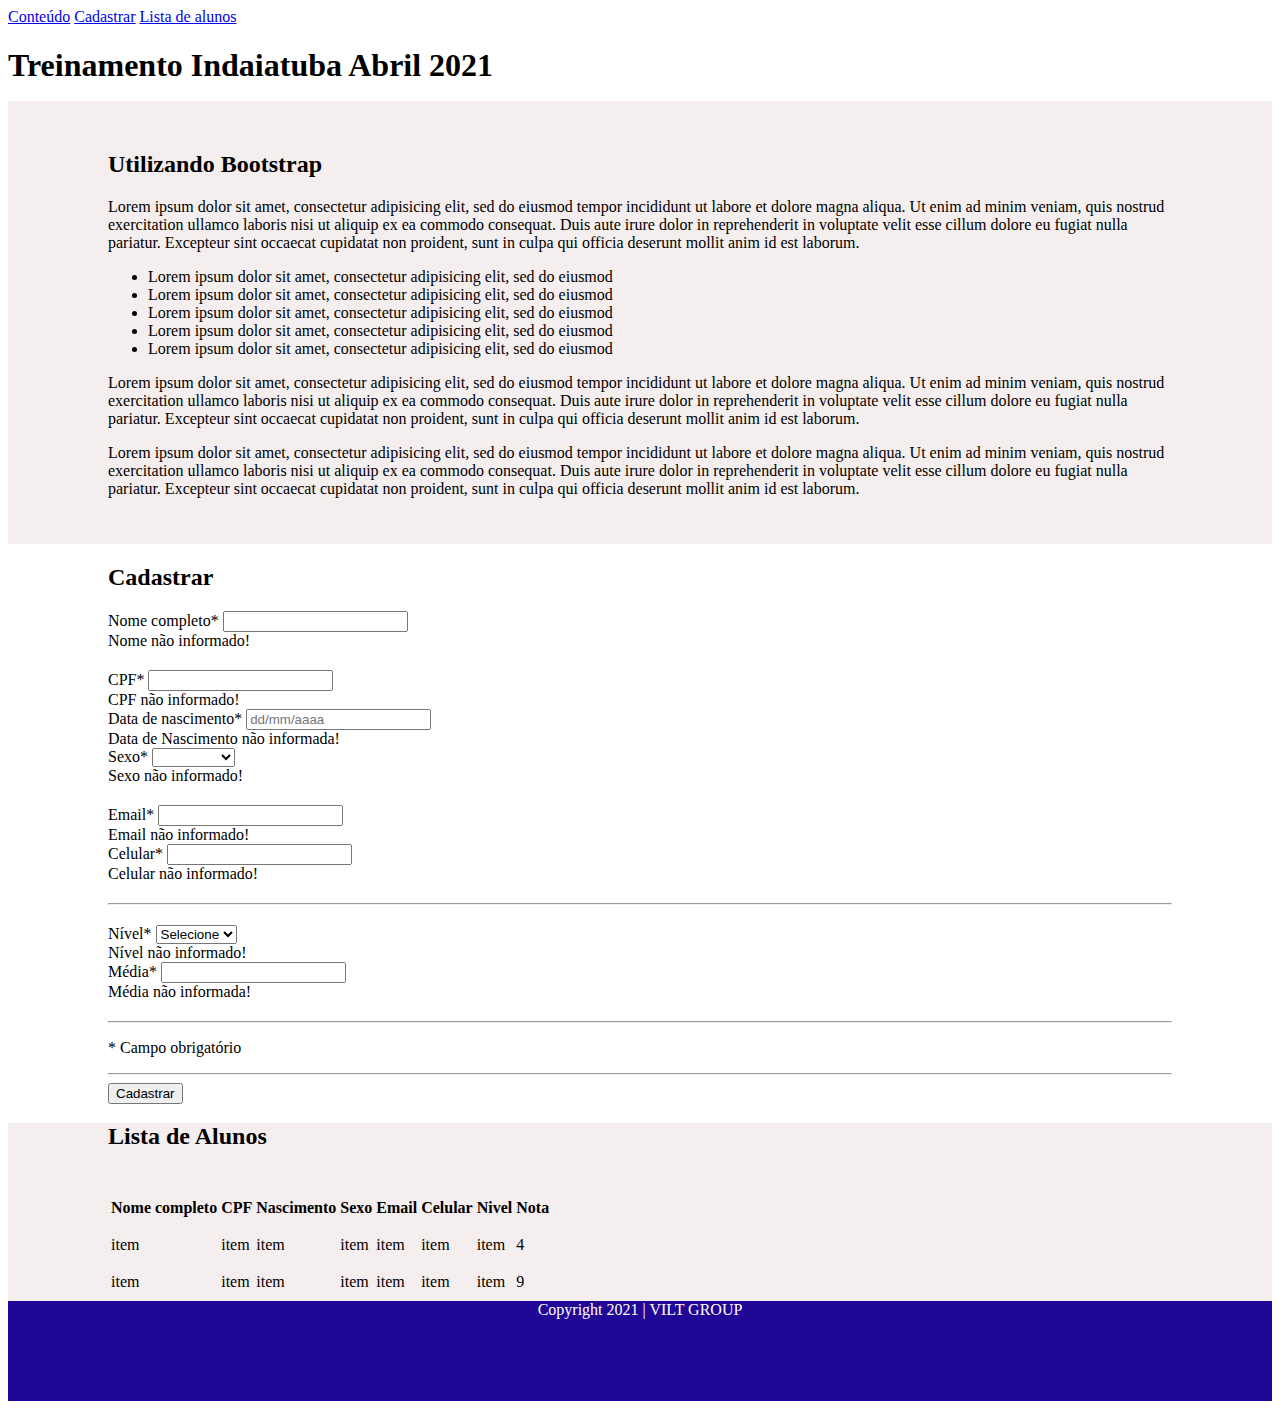
==== commit f8a5d9da: "answer files" ====
--- a/utilizando-bootstrap.html
+++ b/utilizando-bootstrap.html
@@ -1,233 +1,206 @@
 <!doctype html>
 <html lang="pt-br">
-<head>
+  <head>
+
     <meta charset="utf-8">
     <meta name="viewport" content="width=device-width, initial-scale=1, shrink-to-fit=no">
-    <title>Treinamento Indaiatuba Abril 2021</title>
+    
+    <title>Treinamento Indaiatuba Abril 2021 - Utilizando Bootstrap</title>
 
     <!-- CSS -->
     <link rel="stylesheet" href="css/bootstrap.min.css">
     <link rel="stylesheet" href="css/utilizando-bootstrap.css">
 
-</head>
-<body>
-    <nav id="menu">
-        <ul>
-            <li><a href="#conteudo">conteúdo</a></li>
-            <li><a href="#cadastrar">cadastrar</a></li>
-            <li><a href="#lista">lista de alunos</a></li> 
-        </ul>
+  </head>
+  <body>
+    <nav>
+      <a href="#conteudo">Conteúdo</a>
+      <a href="#cadastrar">Cadastrar</a>
+      <a href="#lista">Lista de alunos</a>
     </nav>
+
     <header>
-        <h1>Treinamento Indaiatuba Abril 2021</h1>
+      <h1>Treinamento Indaiatuba Abril 2021</h1>
     </header>
 
     <section id="banner">
-        <img src="https://i.picsum.photos/id/210/1600/350.jpg?hmac=u5C8ihcdKxZE0rfrOYEZtcZAtuGdQGFflz4x4n9dFDA" alt="">
+      <img src="https://i.picsum.photos/id/210/1600/350.jpg?hmac=u5C8ihcdKxZE0rfrOYEZtcZAtuGdQGFflz4x4n9dFDA" alt="">
     </section>
 
     <section id="conteudo">
-        <div class="cont">
-            <h2>HTML básico</h2>
-            <p>
-            Lorem ipsum dolor sit amet, consectetur adipisicing elit, sed do eiusmod
-            tempor incididunt ut labore et dolore magna aliqua. Ut enim ad minim
-            veniam,
-            quis nostrud exercitation ullamco laboris nisi ut aliquip ex ea commodo
-            consequat. Duis aute irure dolor in reprehenderit in voluptate velit esse
-            cillum dolore eu fugiat nulla pariatur. Excepteur sint occaecat cupidatat
-            non
-            proident, sunt in culpa qui officia deserunt mollit anim id est laborum.
-            </p>
-            <p>
-            <ul class="cabeca">
-            <li>Lorem ipsum dolor sit amet, consectetur adipisicing elit, sed do
-            eiusmod</li>
-            <li>Lorem ipsum dolor sit amet, consectetur adipisicing elit, sed do
-            eiusmod</li>
-            <li>Lorem ipsum dolor sit amet, consectetur adipisicing elit, sed do
-            eiusmod</li>
-            <li>Lorem ipsum dolor sit amet, consectetur adipisicing elit, sed do
-            eiusmod</li>
-            <li>Lorem ipsum dolor sit amet, consectetur adipisicing elit, sed do
-            eiusmod</li>
-            </ul>
-            </p>
-            <p>
-            Lorem ipsum dolor sit amet, consectetur adipisicing elit, sed do eiusmod
-            tempor incididunt ut labore et dolore magna aliqua. Ut enim ad minim
-            veniam,
-            quis nostrud exercitation ullamco laboris nisi ut aliquip ex ea commodo
-            consequat. Duis aute irure dolor in reprehenderit in voluptate velit esse
-            cillum dolore eu fugiat nulla pariatur. Excepteur sint occaecat cupidatat
-            non
-            proident, sunt in culpa qui officia deserunt mollit anim id est laborum.
-            </p>
-            <p>
-            Lorem ipsum dolor sit amet, consectetur adipisicing elit, sed do eiusmod
-            tempor incididunt ut labore et dolore magna aliqua. Ut enim ad minim
-            veniam,
-            quis nostrud exercitation ullamco laboris nisi ut aliquip ex ea commodo
-            consequat. Duis aute irure dolor in reprehenderit in voluptate velit esse
-            cillum dolore eu fugiat nulla pariatur. Excepteur sint occaecat cupidatat
-            non
-            proident, sunt in culpa qui officia deserunt mollit anim id est laborum.
-            </p>
-        </div>
-    </section>
+      <div class="my-container">
+        <h2>Utilizando Bootstrap</h2>
+        <p>
+          Lorem ipsum dolor sit amet, consectetur adipisicing elit, sed do eiusmod
+          tempor incididunt ut labore et dolore magna aliqua. Ut enim ad minim veniam,
+          quis nostrud exercitation ullamco laboris nisi ut aliquip ex ea commodo
+          consequat. Duis aute irure dolor in reprehenderit in voluptate velit esse
+          cillum dolore eu fugiat nulla pariatur. Excepteur sint occaecat cupidatat non
+          proident, sunt in culpa qui officia deserunt mollit anim id est laborum.
+        </p>
+        <p>
+          <ul>
+            <li>Lorem ipsum dolor sit amet, consectetur adipisicing elit, sed do eiusmod</li>
+            <li>Lorem ipsum dolor sit amet, consectetur adipisicing elit, sed do eiusmod</li>
+            <li>Lorem ipsum dolor sit amet, consectetur adipisicing elit, sed do eiusmod</li>
+            <li>Lorem ipsum dolor sit amet, consectetur adipisicing elit, sed do eiusmod</li>
+            <li>Lorem ipsum dolor sit amet, consectetur adipisicing elit, sed do eiusmod</li>
+          </ul>
+        </p>
+        <p>
+          Lorem ipsum dolor sit amet, consectetur adipisicing elit, sed do eiusmod
+          tempor incididunt ut labore et dolore magna aliqua. Ut enim ad minim veniam,
+          quis nostrud exercitation ullamco laboris nisi ut aliquip ex ea commodo
+          consequat. Duis aute irure dolor in reprehenderit in voluptate velit esse
+          cillum dolore eu fugiat nulla pariatur. Excepteur sint occaecat cupidatat non
+          proident, sunt in culpa qui officia deserunt mollit anim id est laborum.
+        </p>
+        <p>
+          Lorem ipsum dolor sit amet, consectetur adipisicing elit, sed do eiusmod
+          tempor incididunt ut labore et dolore magna aliqua. Ut enim ad minim veniam,
+          quis nostrud exercitation ullamco laboris nisi ut aliquip ex ea commodo
+          consequat. Duis aute irure dolor in reprehenderit in voluptate velit esse
+          cillum dolore eu fugiat nulla pariatur. Excepteur sint occaecat cupidatat non
+          proident, sunt in culpa qui officia deserunt mollit anim id est laborum.
+        </p>
+      </div>
+    </section>
+
     <section id="cadastrar">
-        <div class="cadastro">
-        <h2>Cadastro de Aluno</h2>
-        <form>
-            <div class="form-row">
-                <div class="form-group col-md-6">
-                <label for="inputEmail4">Email</label>
-                <input type="email" class="form-control" id="inputEmail4" placeholder="Email">
-                </div>
-                <div class="form-group col-md-6">
-                <label for="inputPassword4">Senha</label>
-                <input type="password" class="form-control" id="inputPassword4" placeholder="Senha">
-                </div>
-            </div>
-            <div class="form-group">
-                <label for="inputAddress">Endereço</label>
-                <input type="text" class="form-control" id="inputAddress" placeholder="Rua dos Bobos, nº 0">
-            </div><form>
-            <div class="form-group">
-                <label for="inputAddress2">Endereço 2</label>
-                <input type="text" class="form-control" id="inputAddress2" placeholder="Apartamento, hotel, casa, etc.">
-            </div>
-            <div class="form-row">
-                <div class="form-group col-md-6">
-                <label for="inputCity">Cidade</label>
-                <input type="text" class="form-control" id="inputCity">
-                </div>
-                <div class="form-group col-md-4">
-                <label for="inputEstado">Estado</label>
-                <select id="inputEstado" class="form-control">
-                    <option selected>Escolher...</option>
-                    <option>...</option>
-                </select>
-                </div>
-                <div class="form-group col-md-2">
-                <label for="inputCEP">CEP</label>
-                <input type="text" class="form-control" id="inputCEP">
-                </div>
-            </div>
-            <div class="form-group">
-                <div class="form-check">
-                <input class="form-check-input" type="checkbox" id="gridCheck">
-                <label class="form-check-label" for="gridCheck">
-                    Clique em mim
-                </label>
-                </div>
-            </div>
-            <button type="submit" class="btn btn-primary">Entrar</button>
-            </form>
-        <form>
-        <ul class="dados">
-        <li>
-        <label class="label">Nome completo*</label>
-        <input type="text" id="nome" name="" onclick="style.outline = null"
-        required>
-        </li>
-        <li>
-        <label class="label">CPF*</label>
-        <input type="text" id="cpf" name="" onclick="style.outline = null"
-        required>
-        </li>
-        <li>
-        <label class="label">Nascimento*</label>
-        <input type="text" id="data" name="" onclick="style.outline = null"
-        required placeholder="dd/mm/aaaa">
-        </li>
-        <li>
-        <label class="label">Sexo*</label>
-        <select id="sexo" name="" onclick="style.outline = null" required>
-        <option value="">Selecione</option>
-        <option value="Masculino">Masculino</option>
-        <option value="Feminino">Feminino</option>
-        </select>
-        </li>
-        <li>
-        <label class="label">Email*</label>
-        <input type="email" id="email" name="" onclick="style.outline = null"
-        required>
-        </li>
-        <li>
-        <label class="label">Celular*</label>
-        <input type="text" id="celular" name="" onclick="style.outline =null" required>
-        </li>
-        <hr class="hr">
-        <li>
-            <label class="label">Nível*</label>
-            <select id="nivel" name="nivel" onclick="style.outline = null"required>
+      <div class="my-container">
+        <h2>Cadastrar</h2>
+        <form class="needs-validation" novalidate>
+          <div class="mb-3">
+            <label for="nome" class="form-label">Nome completo*</label>
+            <input type="text" class="form-control" id="nome" name="nome" required>
+            <div class="invalid-feedback">
+              Nome não informado!
+            </div>
+          </div>
+          <div class="row g-3 mb-3">
+            <div class="col-sm-6">
+              <label for="cpf" class="form-label">CPF*</label>
+              <input type="text" class="form-control" id="cpf" name="cpf" required>
+              <div class="invalid-feedback">
+                CPF não informado!
+              </div>
+            </div>
+            <div class="col-sm">
+              <label for="nasc" class="form-label">Data de nascimento*</label>
+              <input type="text" class="form-control" id="nasc" name="nasc" required placeholder="dd/mm/aaaa">
+              <div class="invalid-feedback">
+                Data de Nascimento não informada!
+              </div>
+            </div>
+            <div class="col-sm">
+              <label for="sexo" class="form-label">Sexo*</label>
+              <select class="form-select" id="sexo" name="sexo" required>
+                <option value=""> </option>
+                <option value="Masculino">Masculino</option>
+                <option value="Feminino">Feminino</option>
+              </select>
+              <div class="invalid-feedback">
+                Sexo não informado!
+              </div>
+            </div>
+          </div>
+          <div class="row g-3 mb-3">
+            <div class="col-md-6">
+              <label for="mail" class="form-label">Email*</label>
+              <input type="email" class="form-control" id="mail" name="mail" required>
+              <div class="invalid-feedback">
+                Email não informado!
+              </div>
+            </div>
+            <div class="col-md-6">
+              <label for="cel" class="form-label">Celular*</label>
+              <input type="text" class="form-control" id="cel" name="cel" required>
+              <div class="invalid-feedback">
+                Celular não informado!
+              </div>
+            </div>
+          </div>
+          <hr>
+          <div class="row g-3 mb-3">
+            <div class="col-md-6">
+              <label for="nivel" class="form-label">Nível*</label>
+              <select id="nivel" name="nivel" class="form-select" onclick="style.outline = null" required>
                 <option value="">Selecione</option>
                 <option value="novato">Novato</option>
                 <option value="formado">Formado</option>
                 <option value="veterano">Veterano</option>
-            </select>
-        </li>
-        <li>
-            <label class="label">Média*</label>
-            <input type="text" id="media" name="media" onclick="style.outline =null" required>
-        </li>
-        </ul>
-        <hr class="hr">
-        <p>
+              </select>
+              <div class="invalid-feedback">
+                Nível não informado!
+              </div>
+            </div>
+            <div class="col-md-6">
+              <label for="media" class="form-label">Média*</label>
+              <input type="text" class="form-control" id="media" name="media" required>
+              <div class="invalid-feedback">
+                Média não informada!
+              </div>
+            </div>
+          </div>
+          <hr>
+          <p>
             * Campo obrigatório
-        </p>
-        <hr class="hr">
-        <button type="submit" onclick="return validar()">Cadastrar</button>
+          </p>
+          <hr>
+          <button class="btn btn-dark btn-lg" type="submit">Cadastrar</button>
         </form>
-        </div>
-    </section>
+      </div>
+    </section>
+
     <section id="lista">
-        <div class="list">
-            <h2 div="titlet">Lista de alunos</h2>
-        <table>
-        <thead>
-        <tr>
-            <th>Nome completo</th>
-            <th>CPF</th>
-            <th>Nascimento</th>
-            <th>Sexo</th>
-            <th>Email</th>
-            <th>Celular</th>
-            <th>Nivel</th>
-            <th>Média</th>
+      <div class="my-container">
+        <h2>Lista de Alunos</h2><br>
+        <table class="table table-striped">
+          <thead>
+            <tr>
+              <th>Nome completo</th>
+              <th>CPF</th>
+              <th>Nascimento</th>
+              <th>Sexo</th>
+              <th>Email</th>
+              <th>Celular</th>
+              <th>Nivel</th>
+              <th>Nota</th>
             </tr>
-            </thead>
-            <tbody>
+          </thead>
+          <tbody>
             <tr>
-            <td>item</td>
-            <td>item</td>
-            <td>item</td>
-            <td>item</td>
-            <td>item</td>
-            <td>item</td>
-            <td>item</td>
-            <td class="color-red">4</td>
+              <td>item</td>
+              <td>item</td>
+              <td>item</td>
+              <td>item</td>
+              <td>item</td>
+              <td>item</td>
+              <td>item</td>
+              <td class="bg-danger text-white">4</td>
             </tr>
             <tr>
-            <td>item</td>
-            <td>item</td>
-            <td>item</td>
-            <td>item</td>
-            <td>item</td>
-            <td>item</td>
-            <td>item</td>
-            <td class="color-red">9</td>
+              <td>item</td>
+              <td>item</td>
+              <td>item</td>
+              <td>item</td>
+              <td>item</td>
+              <td>item</td>
+              <td>item</td>
+              <td class="bg-success text-white">9</td>
             </tr>
-            </tbody>
-            </table>
-            </div>
-            </section>
-            <footer>
-                Copyright 2021 | VILT GROUP
-            </footer>
+          </tbody>
+        </table>
+      </div>
+    </section>
+
+    <footer>
+      Copyright 2021 | VILT GROUP
+    </footer>
+
     <!-- js -->
     <script src="js/bootstrap.min.js"></script>
     <script src="js/utilizando-bootstrap.js"></script>
-</body>
-</html>+
+  </body>
+</html>
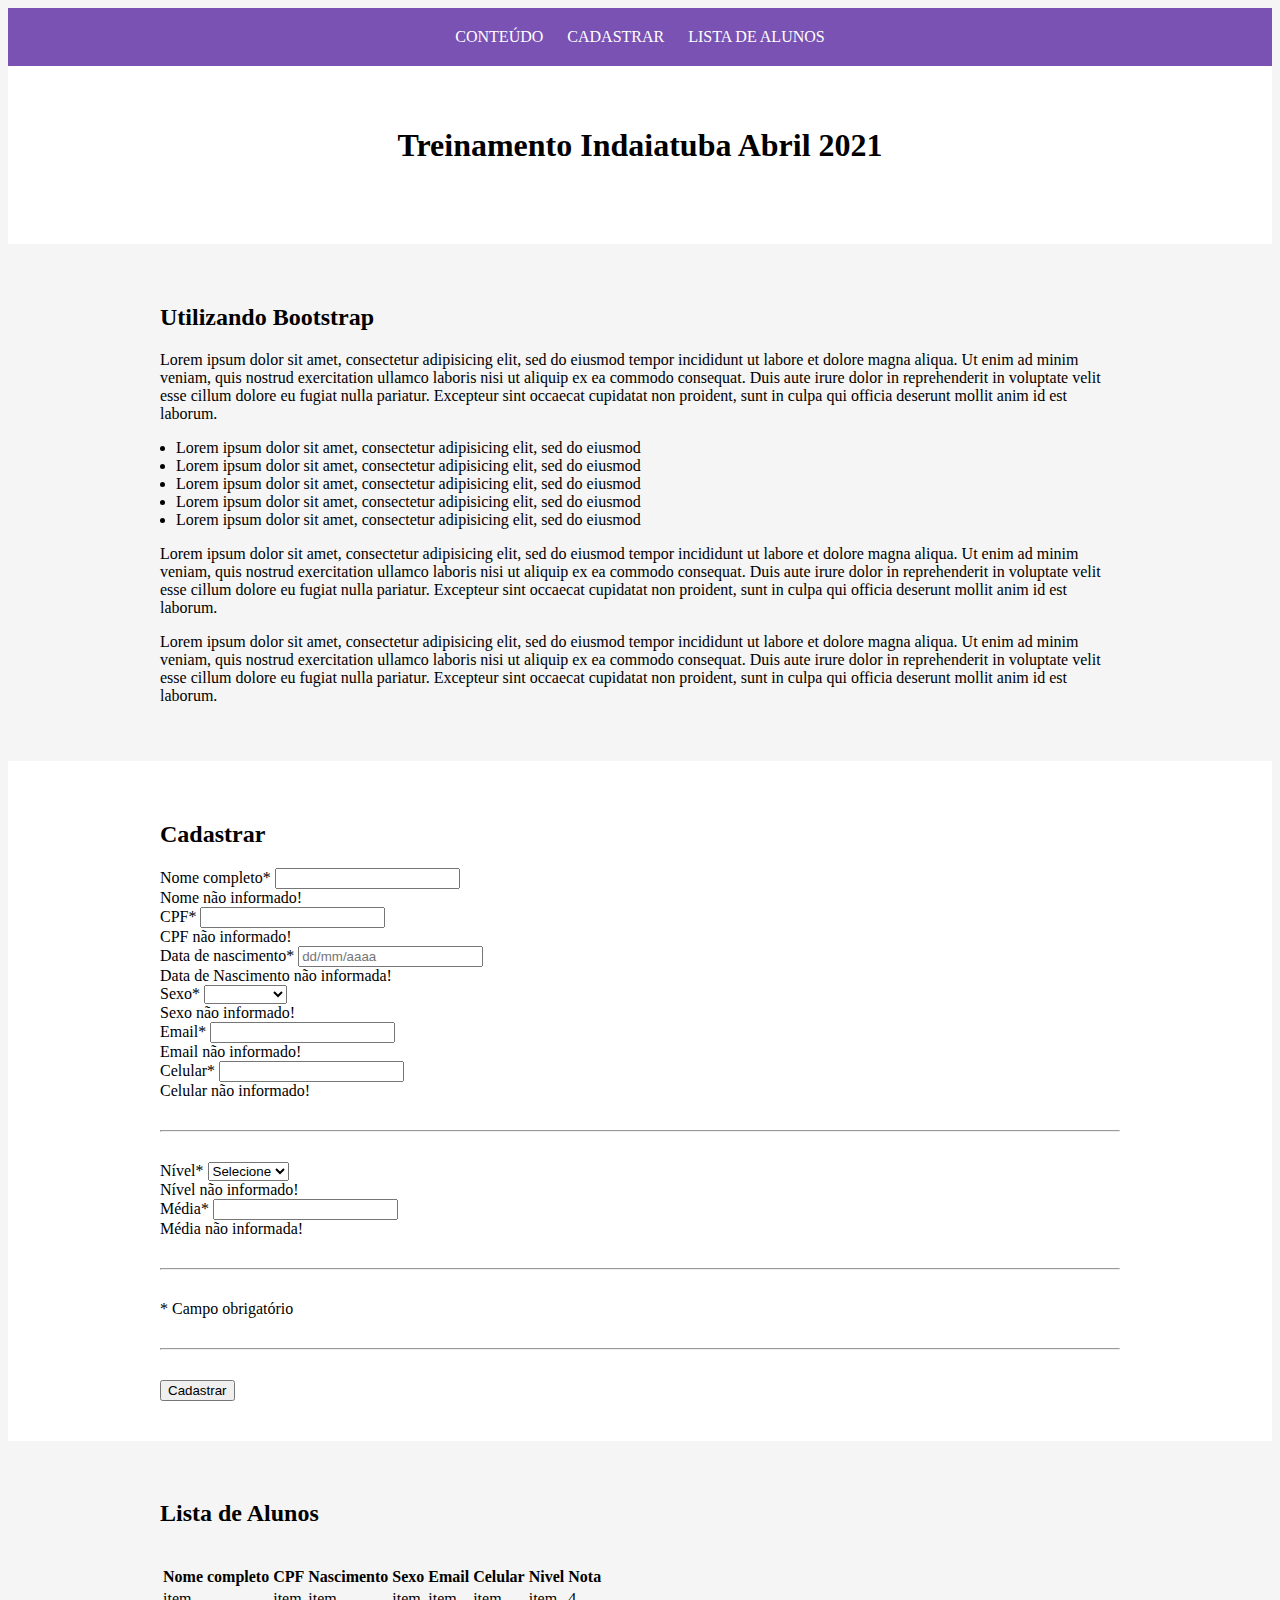
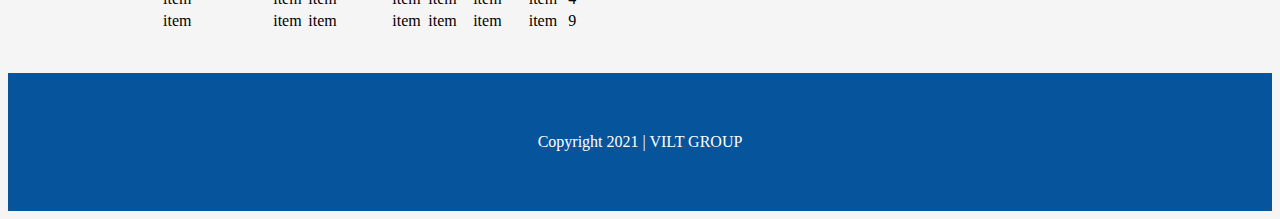
==== commit 6081a686: "Ajustes" ====
--- a/utilizando-bootstrap.html
+++ b/utilizando-bootstrap.html
@@ -203,4 +203,4 @@
     <script src="js/utilizando-bootstrap.js"></script>
 
   </body>
-</html>
+</html>